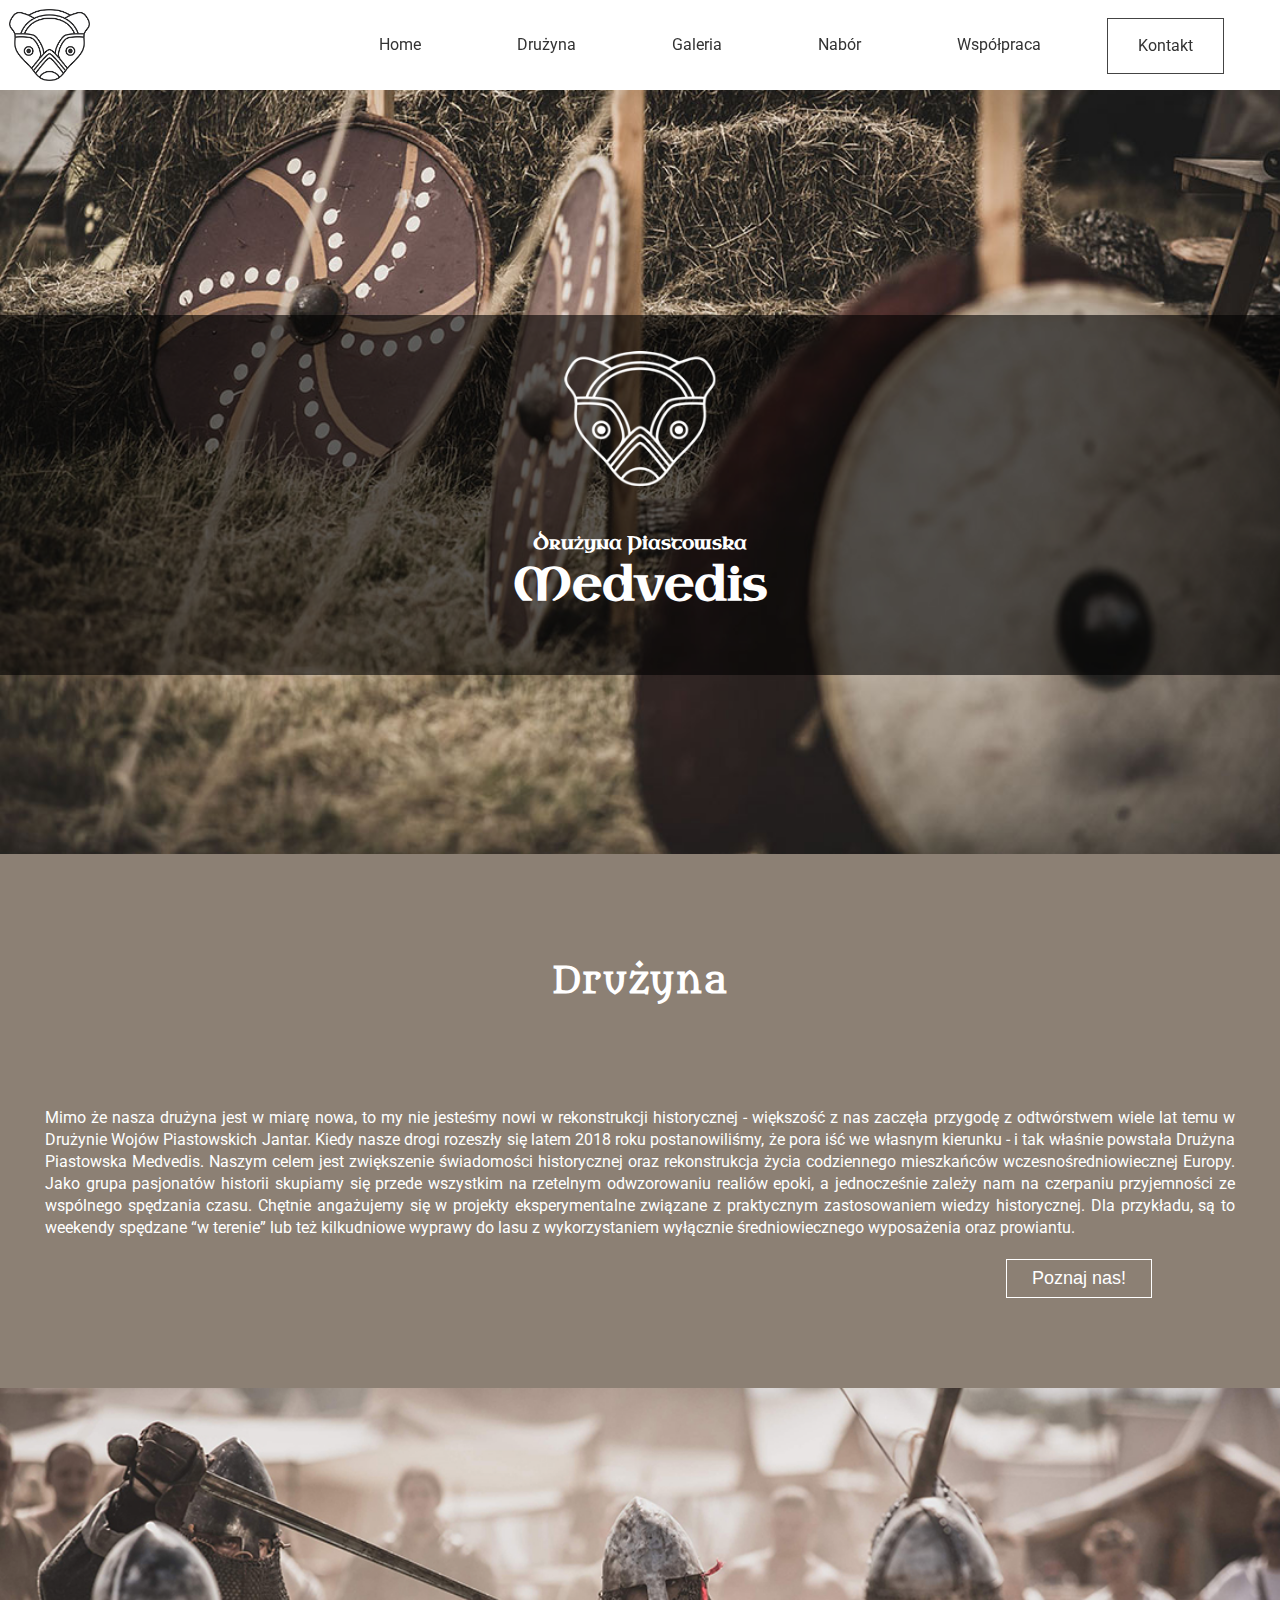
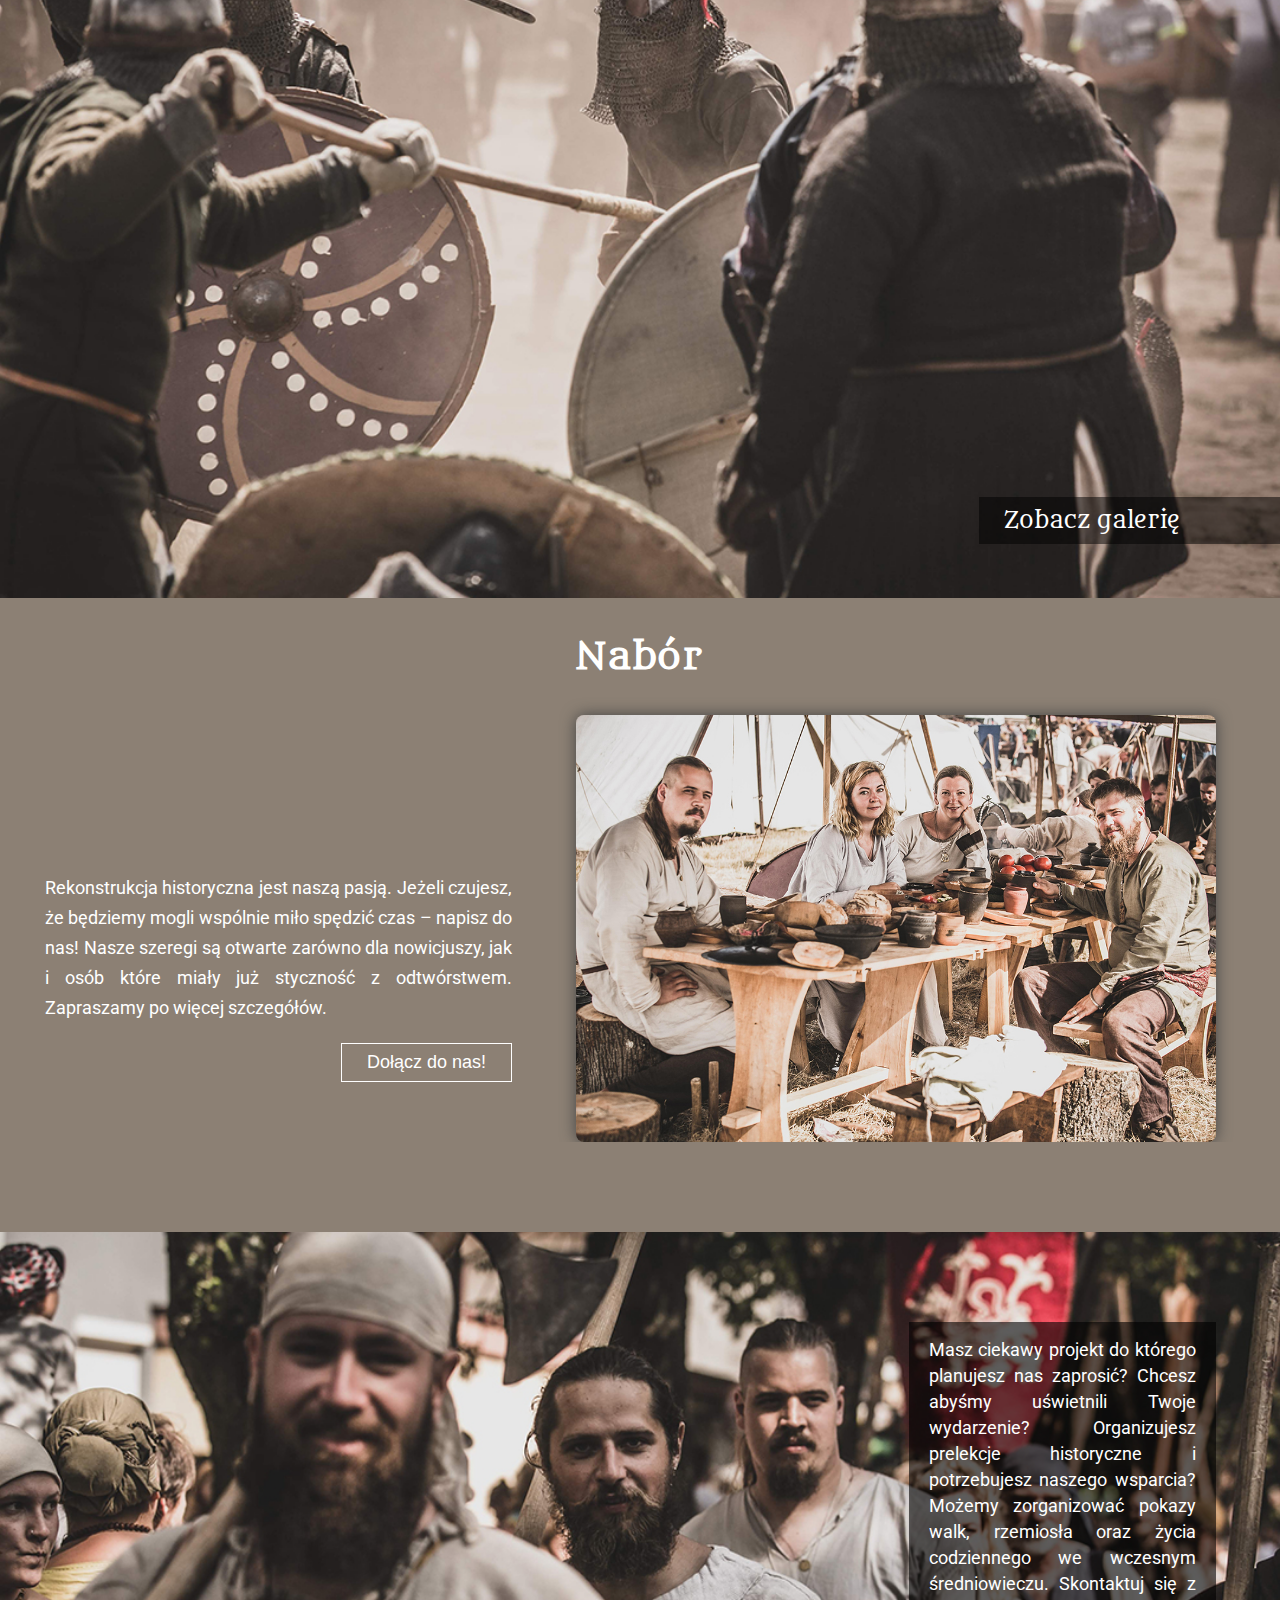
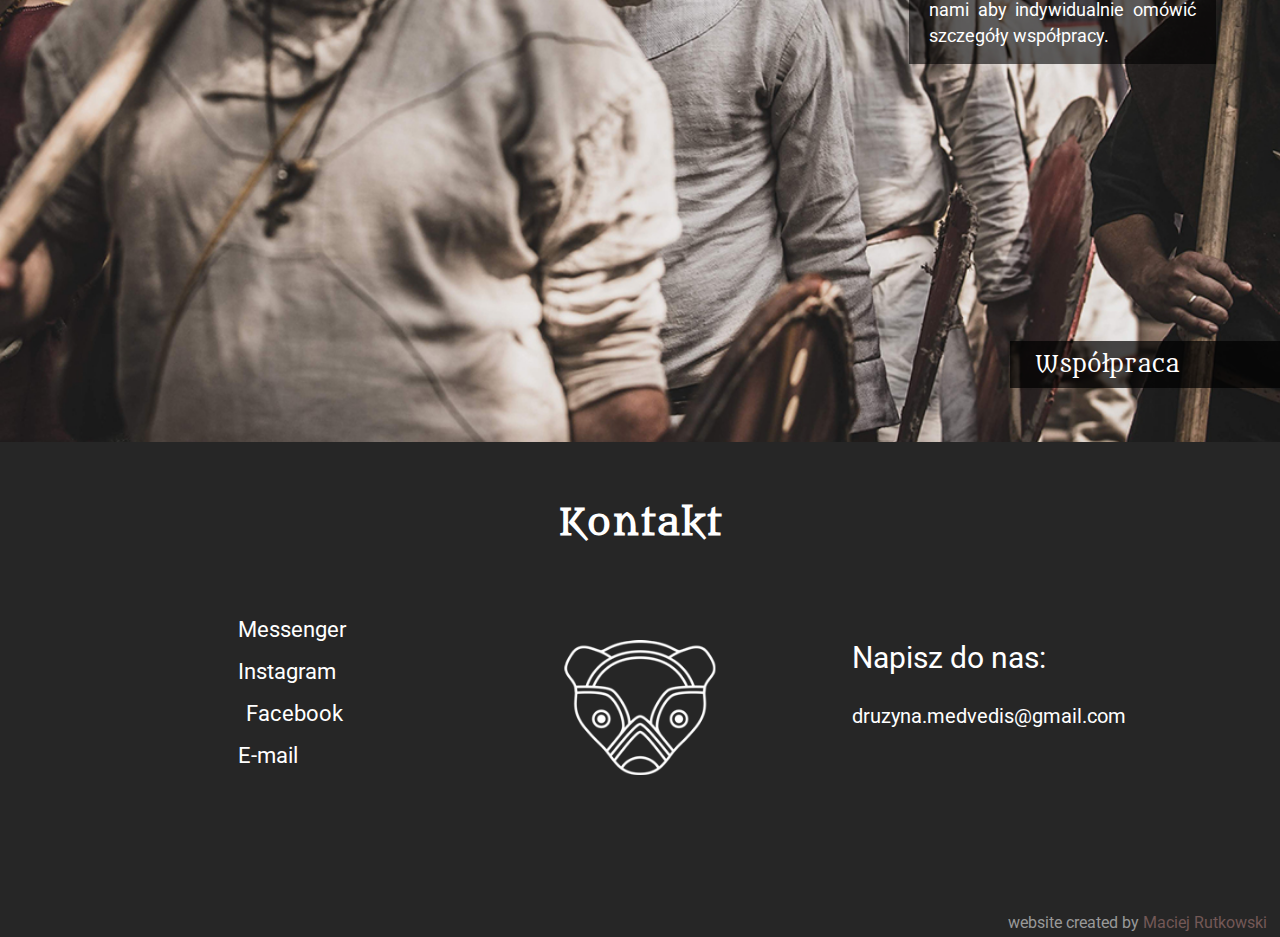
==== index.html @ 255e556f "Texts changing" ====
<!DOCTYPE html>
<html lang="pl">

<head>
    <meta charset="UTF-8">
    <meta name="viewport" content="width=device-width, initial-scale=1.0">
    <meta http-equiv="X-UA-Compatible" content="ie=edge">
    <title>Drużyna Piastowska Medvedis</title>
    <meta name="description"
        content="Witamy na stronie Drużyny Piastowskiej Medvedis! Jesteśmy pasjonatami archeologii eksperymentalnej, zajmujemy się Europą Środkową w okresie IX-XI wieku. ">
    <meta name='robots' content='index,follow'>
    <link rel="icon" href="Images/favicon.png">

    <!-- Miejsce na tagi fb -->
    <link href="https://fonts.googleapis.com/css?family=Metamorphous&display=swap&subset=latin-ext" rel="stylesheet">
    <link href="https://fonts.googleapis.com/css?family=Uncial+Antiqua&display=swap" rel="stylesheet">
    <link href="https://fonts.googleapis.com/css?family=Roboto:300,400&display=swap&subset=latin-ext" rel="stylesheet">


    <link rel="stylesheet" href="https://use.fontawesome.com/releases/v5.2.0/css/all.css"
        integrity="sha384-hWVjflwFxL6sNzntih27bfxkr27PmbbK/iSvJ+a4+0owXq79v+lsFkW54bOGbiDQ" crossorigin="anonymous">

    <link rel="stylesheet" href="css/style.css">

</head>

<body>
    <div class="menu">
        <img id="home" src="Images/logo.png" alt="">
        <nav>
            <ul>
                <li><a id="home" href="#">Home</a></li>
                <li><a id="about" href="#">Drużyna</a></li>
                <li><a id="gallery" href="gallery.html">Galeria</a></li>
                <li><a id="recruitment" href="#">Nabór</a></li>
                <li><a id="collaboration" href="#">Współpraca</a></li>
                <li><a id="contact" href="#">Kontakt</a></li>
            </ul>
        </nav>
    </div>
    <div class="burger">
        <div></div>
        <div></div>
        <div></div>
    </div>
    <div class="mobile">
        <nav>
            <ul>
                <li><a id="home" href="#">Home</a></li>
                <li><a id="about" href="#">Drużyna</a></li>
                <li><a id="gallery" href="gallery.html">Galeria</a></li>
                <li><a id="recruitment" href="#">Nabór</a></li>
                <li><a id="collaboration" href="#">Współpraca</a></li>
                <li><a id="contact" href="#">Kontakt</a></li>
            </ul>
        </nav>
    </div>
    <header data-section="home" class="home">
        <div><img class="whitebear" src="Images/logo_white.png" alt="">
            <h1>Drużyna Piastowska <br><span>Medvedis</span></h1>
        </div>
    </header>
    <section data-section="about" class="about">
        <h1>Drużyna</h1>
        <div class="clearfix"><img src="Images/Team.jpg" alt="">
            <div>
                <p>Mimo że nasza drużyna jest w miarę nowa, to my nie jesteśmy nowi w rekonstrukcji historycznej
                    -
                    większość z nas
                    zaczęła przygodę z odtwórstwem wiele lat temu w Drużynie Wojów Piastowskich Jantar. Kiedy nasze
                    drogi
                    rozeszły
                    się
                    latem 2018 roku postanowiliśmy, że pora iść we własnym kierunku - i tak właśnie powstała Drużyna
                    Piastowska
                    Medvedis. Naszym celem jest zwiększenie świadomości historycznej oraz rekonstrukcja życia
                    codziennego
                    mieszkańców
                    wczesnośredniowiecznej Europy. Jako grupa pasjonatów historii skupiamy się przede wszystkim na
                    rzetelnym
                    odwzorowaniu realiów epoki, a jednocześnie zależy nam na czerpaniu przyjemności ze wspólnego
                    spędzania
                    czasu.
                    Chętnie angażujemy się w projekty eksperymentalne związane z praktycznym zastosowaniem wiedzy
                    historycznej. Dla
                    przykładu, są to weekendy spędzane “w terenie” lub też kilkudniowe wyprawy do lasu z wykorzystaniem
                    wyłącznie
                    średniowiecznego wyposażenia oraz prowiantu. </p>

                <button><a href="members.html">Poznaj nas!</a></button>
            </div>
        </div>
    </section>
    <section data-section='gallery' class="gallery">
        <button><a href="gallery.html">Zobacz galerię</a></button>
    </section>
    <section data-section="recruitment" class="recruitment">
        <h1>Nabór</h1>
        <img src="Images/JoinUs.jpg" alt="">
        <div>
            <p>Rekonstrukcja historyczna jest naszą pasją. Jeżeli czujesz, że będziemy mogli wspólnie miło spędzić
                czas
                – napisz do nas! Nasze szeregi są otwarte zarówno dla nowicjuszy, jak i osób które miały już
                styczność z odtwórstwem. Zapraszamy po więcej szczegółów.</p>
            <button><a href="recruitment.html">Dołącz do nas!</a></button>
        </div>
    </section>
    <section data-section='collaboration' class="collaboration">
        <p>Masz ciekawy projekt do którego planujesz nas zaprosić? Chcesz abyśmy uświetnili Twoje wydarzenie?
            Organizujesz
            prelekcje historyczne i potrzebujesz naszego wsparcia? Możemy zorganizować pokazy walk,
            rzemiosła oraz
            życia codziennego we wczesnym średniowieczu. Skontaktuj się z nami aby indywidualnie omówić szczegóły
            współpracy.
        </p>
        <button id='contact'><a href="#">Współpraca</a></button>
    </section>
    <section data-section="contact" class="contact">
        <h1>Kontakt</h1>
        <div class="media clearfix" target="_blank"><a href="https://m.me/druzyna.medvedis" target="_blank"><i
                    class="fab fa-facebook-messenger"></i>
                Messenger</a>
            <a href="https://www.instagram.com/druzyna.medvedis/" target="_blank"><i class="fab fa-instagram"></i>
                Instagram</a>
            <a href="https://www.facebook.com/druzyna.medvedis/" target="_blank"><i class="fab fa-facebook-f"></i>
                Facebook</a>
            <a href="mailto:druzyna.medvedis@gmail.com"><i class="far fa-envelope"></i> E-mail</a></div>
        <div class="bear clearfix">
            <img src="Images/logo_white.png" alt=""></div>
        <div class="e-mail clearfix">
            <p>Napisz do nas:<br><span>druzyna.medvedis@gmail.com</span></p>
        </div>
        <p class="author">website created by <a href="https://www.linkedin.com/in/maciej-rutkowski-135186198/"
                target="_blank">Maciej
                Rutkowski</a></p>
    </section>
    <script src="jquery-3.4.1.min.js"></script>
    <script src="burger.js"></script>
    <script src="main.js"></script>
</body>

</html>
---- css/style.css ----
* {
    margin: 0;
    padding: 0;
    box-sizing: border-box
}

.clearfix::after {
    content: "";
    clear: both;
    display: table;
}

html {
    font-family: roboto, sans-serif;
}

@font-face {
    font-family: 'uncialAntiqua';
    src: url('UncialAntiqua-Regular.ttf');
}

/* Nawigacja */

div.menu {
    background-color: #fff;
    height: 10vh;
    position: fixed;
    width: 100%;
    z-index: 1;
}

.menu .logo {
    height: 12vh;
    padding: 0;
    cursor: pointer;
}

.menu img {
    height: 10vh;
    padding: 1vh;
    cursor: pointer;
}

.menu nav {
    position: fixed;
    top: 0;
    right: 3vw;
}

.menu ul {
    display: flex;
}

.menu li {
    list-style: none;
    margin: 2vh;
}

.menu nav a {
    padding: 0 30px;
    color: #333;
    text-decoration: none;
    font-size: 16px;
    line-height: 6vh;
    text-align: center;
    /* text-transform: uppercase; */
    display: inline-block;
    border-bottom: 1px solid transparent;
    transition: .4s;
}

.menu nav a:hover {
    border-bottom: 1px solid #333;
}

.menu nav li:nth-last-child(1) a {
    border: 1px solid #444;
    transition: .4s;
}

.menu li:nth-last-child(1) a:hover {
    background-color: #444;
    border: 1px solid #444;
    color: white
}

@media(max-width: 1100px) {
    div.menu {
        display: none;
        height: 0;
    }
}

/* Mobile */
.burger {
    position: fixed;
    width: 35px;
    height: 27px;
    top: 20px;
    right: 20px;
    cursor: pointer;
    z-index: 2;
}

.burger div {
    position: absolute;
    width: 100%;
    height: 5px;
    background-color: #fff;
    transition: margin-left .2s, width .2s, top .2s, bottom, opacity .2s .2s, transform .2s .2s;
}

.burger.active div {
    background-color: #262626;
}

.burger:hover div:nth-child(1) {
    top: 0;
}

.burger.active div:nth-child(1) {
    top: calc(50% - 2.5px);
    transform: rotate(-45deg);
}

.burger div:nth-child(2) {
    top: calc(50% - 2.5px);
}

.burger:hover div:nth-child(2) {
    opacity: 1;
    top: calc(50% - 2.5px);
    margin-left: 25%;
    width: 75%;
}

.burger.active div:nth-child(2) {
    opacity: 0;
    margin-left: 0;
    width: 100%;
}

.burger div:nth-child(3) {
    bottom: 0;
}

.burger:hover div:nth-child(3) {
    margin-left: 50%;
    width: 50%;
}

.burger.active div:nth-child(3) {
    bottom: calc(50% - 2.5px);
    transform: rotate(45deg);
    margin-left: 0;
    width: 100%;
}

@media(min-width:1101px) {
    .burger {
        display: none;
    }
}

/* Mobile Nawigacja */

.mobile {
    display: block;
    background-color: whitesmoke;
    position: fixed;
    width: 100%;
    top: -100%;
    z-index: 1;
    transition: .3s;
}

.mobile.active {
    top: 0;
}

.mobile nav ul {
    margin: 15px 0;
    display: flex;
    flex-direction: column;
    align-items: center;
}

.mobile nav ul li {
    list-style: none;
    margin: 10px
}

.mobile nav ul li a {
    display: block;
    text-decoration: none;
    color: #262626;
    padding: 5px 0;
    text-align: center;
    font-size: 22px;
    width: 200px;
    border-bottom: 1.5px solid transparent;
    transition: .3s
}

.mobile nav ul li a:hover {
    border-bottom: 1.5px solid #262626;
}

.mobile nav ul li:nth-last-child(1) a {
    border-bottom: 1.5px #262626 solid;
}

@media(min-width: 1101px) {
    .mobile {
        display: none;
    }
}

@media(orientation:portrait) and (min-height:700px) {
    .mobile nav ul li {
        margin: 15px 0;
    }

    .mobile nav ul li a {
        padding: 10px 0;
    }
}

@media(orientation:portrait) and (min-width:700px) {
    .mobile nav ul li a {
        font-size: 28px;
    }
}

@media(max-height: 400px) {
    .mobile {
        top: -150%;
    }

    .mobile nav ul li {
        margin: 5px;
    }

}


/* Home */
header {
    position: relative;
    background-image: url("../Images/main.jpg");
    background-position: 0 -10vh;
    background-repeat: no-repeat;
    background-size: cover;
    top: 10vh;
    height: 90vh;
    min-height: 90vh;
    width: 100%;
    overflow: hidden;
}

header div {
    position: relative;
    background-color: rgba(0, 0, 0, .6);
    width: 100%;
    height: 40vh;
    top: 50%;
    transform: translateY(-50%);
}

header div img.whitebear {
    position: absolute;
    height: 15vh;
    top: 10%;
    left: 50%;
    transform: translateX(-50%);
}

header div h1 {
    position: relative;
    color: white;
    text-align: center;
    display: block;
    top: 60%;
    font-size: 18px;
    font-family: uncialAntiqua;

}

header div h1 span {
    font-size: 46px;
}

@media(max-width: 1100px) {
    header {
        background-position: 0 0;
        top: 0;
        height: 100vh;
    }

    header div h1 {
        font-size: 14px;
    }

    header div h1 span {
        font-size: 36px;
    }
}


@media(orientation:portrait) and (min-width:700px) {
    header div h1 {
        font-size: 22px;
    }

    header div h1 span {
        font-size: 66px;
    }
}

@media(max-height:400px) {
    header div h1 {
        font-size: 12px;
    }

    header div h1 span {
        font-size: 26px;
    }
}

/* About */

.about {
    position: relative;
    /* top: 100vh; */
    width: 100%;
    /* height: 90vh; */
    overflow: hidden;
    margin: 10vh 0 0;
    padding-bottom: 10vh;
}

.about h1 {
    display: block;
    width: 100%;
    margin: 2.5vh 0;
    text-align: center;
    line-height: 8vh;
    font-size: 36px;
    color: white;
    letter-spacing: 1px;
    font-family: 'Metamorphous', cursive;
}

.about div img {
    display: block;
    max-height: 70vh;
    margin: 0 5% 5%;
    box-shadow: 0 0 15px black;
    float: left;
    border-radius: 8px;
}
.about div p {
    display: block;
    margin: 0 5%;
    text-align: justify;
    hyphens: auto;
    color: #fff;
    font-size: 22px;
    line-height: 32px;
}

.about button {
    display: block;
    margin: 20px 10% auto auto;
    border: none;
}

.about button a {
    display: block;
    text-decoration: none;
    font-size: 18px;
    padding: 8px 25px;
    color: #fff;
    border: 1px solid white;
    background-color: #8C8074;
    transition: .3s
}

.about button a:hover {
    background-color: #fff;
    color: #8C8074
}
@media(max-width: 1800px){
    .about div p{
        font-size: 18px;
        line-height: 30px;
    }
}
@media(max-width: 1530px) and (orientation:landscape) {
    .about div p {
        font-size: 18px;
        line-height: 26px;
    }
}

@media(max-width: 1450px) and (orientation:landscape) {
    .about div p {
        font-size: 17px;
        line-height: 22px;
    }
}


@media(max-width:1400px) and (orientation:landscape) {
    .about div img {
        max-width: 50%;
    }
}

@media(max-width: 1350px) {
    .about {
        padding-top: 10vh;
        margin: 0;
    }

    .about h1 {
        margin: 5vh 0;
    }

    .about div img {
        max-height: 100vh;
        max-width: 80%;
        margin: 0 auto 5vh;
        float: none;
    }

    .about div p {
        font-size: 16px;
        line-height: 22px;
        margin: 5vh 5vh 0;
    }
/* 
    .about button {
        bottom: 0;
        margin-top: 10vh;
    } */

    .about button a {
        font-size: 18px;
    }
}

@media(max-width: 1100px) {
    .about {
        padding-top: 0;
        ;
    }
}

@media(max-width: 700px) {
    .about div p {
        font-size: 16px;
        line-height: 20px;
    }
}

@media(orientation: portrait) and (min-height:1000px) {
    .about div p {
        line-height: 26px;
        font-size: 18px;
    }
}

@media(orientation: portrait) and (min-height:1300px) {
    .about div p {
        font-size: 26px;
        line-height: 36px;
    }
}

@media(orientation: portrait) and (max-width:370px) {
    .about div p {
        font-size: 14px;
    }
}

/* Galeria */
.gallery {
    background-image: url("../Images/Battle.jpg");
    background-size: cover;
    background-position: 0 0;
    background-repeat: no-repeat;
    overflow: hidden;
    height: 90vh;
    width: 100%;
    position: relative;
}

.gallery button {
    position: absolute;
    bottom: 6vh;
    right: 0;
    border: none;
    background-color: rgba(0, 0, 0, 0.5);
}

.gallery button a {
    display: block;
    text-decoration: none;
    font-size: 28px;
    padding: 10px 100px 10px 25px;
    color: #fff;
    transition: .3s;
    font-family: 'Metamorphous', cursive;

}

.gallery button a:hover {
    padding: 10px 175px 10px 50px;
}

@media(max-width: 1400px) {
    .gallery button a {
        font-size: 22px;
    }
}

@media(max-width: 1100px) {
    .gallery {
        height: 100vh;
    }

    .gallery button {
        bottom: 15vh;
    }

    .gallery button a {
        font-size: 22px;
    }

    .gallery button a:hover {
        padding: 10px 115px 10px 30px;
    }
}

@media(max-width:900px) {
    .gallery button a {
        font-size: 16px;
    }
}

@media(orientation:portrait) and (min-width:700px) {
    .gallery button a {
        font-size: 22px;
    }
}

@media(orientation:portrait) and (min-width:1000px) {
    .gallery button a {
        font-size: 30px;
    }
}

/* Rekrutacja */
.recruitment {
    position: relative;
    width: 100%;
    overflow: hidden;
    /* margin: 10vh 0; */
    margin-bottom: 10vh;
}

.recruitment h1 {
    display: block;
    width: 100%;
    margin: 2.5vh 0;
    text-align: center;
    line-height: 8vh;
    font-size: 36px;
    color: white;
    letter-spacing: 1px;
    font-family: 'Metamorphous', cursive;
}

.recruitment img {
    display: block;
    max-height: 70vh;
    margin: 0 5%;
    box-shadow: 0 0 15px #444;
    float: right;
    border-radius: 8px;
}
.recruitment div{
    position: relative;
}
.recruitment div p {
    display: block;
    margin: 0 0 0 5%;
    padding: 15vh 0 0 0;
    text-align: justify;
    color: #fff;
    font-size: 22px;
    line-height: 36px;
}

.recruitment div button {
    /* position: absolute; */
    display: block;
    margin: 20px 10% auto auto;
    /* bottom: 25vh; */
    right: 26%;
    border: none;
}

.recruitment button a {
    display: block;
    text-decoration: none;
    font-size: 18px;
    padding: 8px 25px;
    color: #fff;
    border: 1px solid white;
    background-color: #8C8074;
    transition: .3s
}

.recruitment button a:hover {
    background-color: #fff;
    color: #8C8074
}

/* @media(max-width: 1450px) and (orientation:landscape) {
    .recruitment div p {
        font-size: 17px;
        line-height: 22px;
    }
} */
@media(max-width: 1700px){
    .recruitment div p{
        font-size: 18px;
        line-height: 30px;
    }
}
@media(max-width: 1400px) {

    .recruitment img {
        max-height: 100vh;
        max-width: 50%;
        /* margin: 0 auto 5vh; */
        /* float: none; */
    }

    .recruitment div p {
        /* font-size: 16px; */
        /* line-height: 22px; */
        margin: 5vh 5vh 0;
    }

    /* .recruitment button {
        left: 20%;
        bottom: 5vw;
    } */

    .recruitment button a {
        font-size: 18px;
    }
}

@media(max-width: 1100px) {
    .recruitment {
        padding-top: 0;
        margin: 0 0 10vh;
    }

    .recruitment h1 {
        margin: 5vh 0;
    }

    .recruitment img {
        max-height: 100vh;
        max-width: 80%;
        margin: 0 auto 5vh;
        float: none;
    }

    .recruitment div p {
        padding: 0;
        font-size: 20px;
        line-height: 28px;
        margin: 5vh 5vh 0;
    }

    /* .recruitment button {
        left: 65%;
        bottom: 0;
        margin-top: 10vh;
    } */

    .recruitment button a {
        font-size: 18px;
    }
}

@media(max-width:900px) {
    .recruitment div p {
        font-size: 14px;
    }

    .recruitment button a {
        font-size: 14px;
    }
}

@media(max-width: 450px) {
    /* .recruitment button {
        left: 46%;
    } */
}

@media(orientation: portrait) and (max-width:500px) {
    .recruitment div p {
        font-size: 16px;
    }
}

@media(orientation: portrait) and (max-width:370px) {
    .recruitment div p {
        font-size: 14px;
        line-height: 20px;
    }
}

@media(orientation: portrait) and (max-width:350px) {
    .recruitment div p {
        font-size: 14px;
    }

    .recruitment button a {
        font-size: 12px;
    }
}

@media(orientation: portrait) and (min-height:900px) {
    .recruitment div p {
        font-size: 22px;
    }

    .recruitment button a {
        font-size: 20px;
    }
}

@media(orientation: portrait) and (min-height:1300px) {
    .recruitment div p {
        font-size: 30px;
        line-height: 38px;
    }

    .recruitment button a {
        font-size: 26px;
    }
}

/* Współpraca */

.collaboration {
    background-image: url("../Images/collaboration.jpg");
    background-size: cover;
    background-position: 0 0;
    background-repeat: no-repeat;
    overflow: hidden;
    height: 90vh;
    width: 100%;
    position: relative;
}


.collaboration p {
    display: block;
    position: absolute;
    color: white;
    top: 10vh;
    right: 5%;
    max-width: 27%;
    /* height: 80%; */
    font-size: 22px;
    line-height: 32px;
    text-align: justify;
    background-color: rgba(0, 0, 0, 0.6);
    padding: 15px 20px;
}


.collaboration button {
    position: absolute;
    bottom: 6vh;
    right: 0;
    border: none;
    background-color: rgba(0, 0, 0, 0.7);
}

.collaboration button a {
    display: block;
    text-decoration: none;
    font-size: 28px;
    padding: 10px 100px 10px 25px;
    color: #fff;
    transition: .3s;
    font-family: 'Metamorphous', cursive;

}

.collaboration button a:hover {
    padding: 10px 175px 10px 50px;
}

@media(max-width: 1400px) {
    .collaboration button a {
        font-size: 22px;
    }

    .collaboration p {
        font-size: 18px;
        line-height: 26px;
        max-width: 24%;
    }
}

@media(max-width: 1100px) {
    .collaboration {
        height: 100vh;
    }

    .collaboration p {
        font-size: 20px;
        line-height: 24px;
    }

    .collaboration button {
        bottom: 15vh;
    }

    .collaboration button a {
        font-size: 22px;
    }

    .collaboration button a:hover {
        padding: 10px 115px 10px 30px;
    }
}

@media(max-width:1050px) {
    .collaboration p {
        max-width: 60%;
    }
}

@media(max-width:1050px) and (orientation:portrait) {
    .collaboration p {
        font-size: 30px;
        line-height: 40px;
        max-width: 60%;
        top: 30vh;
    }
}

@media(max-width: 1000px) {
    .collaboration p {
        font-size: 16px;
        line-height: 24px;
    }
}

@media(max-width:900px) {
    .collaboration p {
        max-width: 80%;
    }

    .collaboration button a {
        font-size: 16px;
    }
}

@media(max-width: 600px) {
    .collaboration p {
        font-size: 14px;
        line-height: 20px;
    }
}

@media(orientation:portrait) and (min-width:700px) {
    .collaboration button a {
        font-size: 22px;
    }
}

@media(orientation:portrait) and (min-width:1000px) {
    .collaboration button a {
        font-size: 30px;
    }
}

@media(orientation: portrait) and (max-width:800px) {
    .collaboration p {
        font-size: 22px;
        line-height: 32px;
    }
}

@media(orientation: portrait) and (max-width:500px) {
    .collaboration p {
        font-size: 20px;
        line-height: 28px;
    }
}

@media(orientation: portrait) and (max-width:450px) {
    .collaboration p {
        font-size: 18px;
        top: 20vh;
    }
}

@media(orientation: portrait) and (max-width:370px) {
    .collaboration p {
        font-size: 17px;
        line-height: 22px;
    }
}

@media(orientation:portrait) and (max-width:350px) {
    .collaboration p {
        font-size: 16px;
        line-height: 22px;
    }

    .collaboration button a {
        font-size: 18px;
    }
}

@media(orientation:portrait) and (max-width:330px) {
    .collaboration p {
        top: 10vh;
        /* text-align: left; */
        font-size: 14px;
        line-height: 20px;
    }

}

@media(orientation:portrait) and (max-width:280px) {
    .collaboration p {
        top: 5vh;
        max-width: 90%;
        font-size: 12px;
        line-height: 16px;
    }

    .collaboration button a {
        font-size: 14px;
    }
}

@media(orientation:portrait) and (max-height:500px) {
    .collaboration p {
        top: 5vh;
        max-width: 90%;
        font-size: 12px;
        line-height: 16px;
    }

    .collaboration button a {
        font-size: 14px;
    }
}

/* Kontakt */
.contact {
    display: block;
    position: relative;
    overflow: hidden;
    background-color: #262626;
    width: 100%;
    height: 55vh;
}

.contact h1 {
    display: block;
    width: 100%;
    margin: 5vh 0;
    text-align: center;
    line-height: 8vh;
    font-size: 36px;
    color: white;
    letter-spacing: 1px;
    font-family: 'Metamorphous', cursive;
}

.contact .media {
    width: 40%;
    height: 42vh;
    float: left;
    padding: 0 10%;
}

.contact .media a {
    display: block;
    width: 85%;
    color: #fff;
    text-decoration: none;
    font-size: 22px;
    line-height: 40px;
    /* padding: 0 25px; */
    margin: 10px;
    margin-left: 40%;
}

.contact .media a i {
    padding-right: 8px;
    /* width: 25px; */
}

.contact .media a:nth-child(3) i {
    padding-right: 16px;
    /* width: 25px; */
}

.contact .bear {
    width: 28%;
    float: left;
}

.contact .bear img {
    display: block;
    position: absolute;
    /* margin: 5vh auto; */
    height: 15vh;
    top: 40%;
    left: 50%;
    transform: translateX(-50%);
}

.contact .e-mail {
    display: block;
    float: right;
    margin: 2% 12%;
}

.contact .e-mail p {
    color: #fff;
    /* font-family: 'Metamorphous', cursive; */
    /* font-family: roboto; */
    font-size: 36px;
    line-height: 55px;
}

.contact .e-mail p span {
    font-size: 22px;
    font-family: roboto;
}

.contact .author {
    color: #999;
    position: absolute;
    bottom: 1%;
    right: 1%;
}

.contact .author a {
    color: #735856;
    text-decoration: none;
}

@media(max-width: 1400px) {
    .contact .media a {
        font-size: 18px;
        line-height: 34px;
    }

    .contact .e-mail p {
        font-size: 30px;
    }

    .contact .e-mail p span {
        font-size: 20px;
    }
}

@media(orientation:landscape) and (max-width:1400px) {
    .contact .media a {
        font-size: 22px;
        line-height: 32px;
    }
}

@media(max-width: 1000px) {
    .contact .media a {
        font-size: 14px;
        line-height: 22px;
    }

    .contact .e-mail p {
        font-size: 18px;
        line-height: 35px;
    }

    .contact .e-mail p span {
        font-size: 12px;
    }
}

@media(max-width:900px) and (orientation:landscape) {

    .contact .e-mail p {
        font-size: 22px;
    }

    .contact .e-mail p span {
        font-size: 14px;
    }
}

@media(orientation:landscape) and (max-width:700px) {
    .contact .media a {
        font-size: 14px;
        line-height: 20px;
    }

    .contact .e-mail {
        margin-right: 7%;
    }
}

@media(max-width:500px) and (orientation:landscape) {
    .contact {
        height: 70vh;
    }

    .contact h1 {
        font-size: 32px;
    }

    .contact .media a {
        font-size: 14px;
        line-height: 20px;
        width: 100%;
    }

    .contact .e-mail {
        margin-right: 7%;
    }

    .contact .e-mail p {
        font-size: 18px;
    }

    .contact .e-mail p span {
        font-size: 13px;
    }
}

@media(max-width:600px) and (orientation:landscape) {
    .contact {
        height: 70vh;
    }

    .contact h1 {
        font-size: 32px;
    }

    .contact .e-mail {
        margin-right: 5%;
    }

    .contact .e-mail p {
        font-size: 18px;
    }

    .contact .e-mail p span {
        font-size: 13px;
    }
}


@media(orientation:portrait) {
    .contact {
        height: auto
    }

    .contact .media {
        float: none;
        width: 100%;
        text-align: center;
        padding-right: 0;
        padding-bottom: 5vh;
        height: auto;
    }

    .contact .media a {
        font-size: 20px;
        margin-left: 10px;
    }
    .contact .bear{
        float: none;
        height: auto;
        width: 100%;
    }
    .contact .bear img {
        position: static;
        transform: translate(0);
        margin: 0 auto;
    }

    .contact .e-mail {
        padding-top: 5vh;
        padding-bottom: 7.5vh;
        width: 100%;
        margin: 0;
        text-align: center;
        float: none;
    }

    .contact .e-mail p {
        font-size: 24px;
    }

    .contact .e-mail p span {
        font-size: 18px;
    }
}

@media(orientation:portrait) and (min-width:700px) {

    .contact h1 {
        font-size: 46px;
    }

    .contact .media {
        padding-right: 0;
    }

    .contact .media a {
        font-size: 32px;
        line-height: 46px;
        /* margin: 20px; */
    }

    .contact .e-mail p {
        font-size: 36px;
        line-height: 42px;
    }

    .contact .e-mail p span {
        font-size: 28px;
    }
}

@media(orientation:portrait) and (max-width:600px) {

    .contact .media {
        padding-right: 0;
    }

    .contact .media a {
        font-size: 24px;
        line-height: 30px;
    }

    .contact .e-mail p {
        font-size: 32px;
        line-height: 38px;
    }

    .contact .e-mail p span {
        font-size: 24px;
    }
}

@media(orientation:portrait) and (max-width:500px) {

    .contact .media a {
        line-height: 28px;
    }
}

@media(orientation: portrait) and (max-width:420px) {
    .contact .media a {
        font-size: 22px;
        line-height: 26px;
    }
}

@media(orientation:portrait) and (max-width:385px) {
    .contact h1 {
        font-size: 30px;
    }

    .contact .media a {
        font-size: 16px;
        line-height: 22px;
    }

    .contact .e-mail p {
        font-size: 28px;
        line-height: 34px;
    }

    .contact .e-mail p span {
        font-size: 20px;
    }
}

@media(orientation:portrait) and (max-width:350px) {
    .contact {
        height: 90vh
    }

    .contact h1 {
        font-size: 32px;
    }

    .contact .media a {
        font-size: 16px;
    }

    .contact .e-mail {
        margin-top: 0;
    }

    .contact .e-mail p {
        font-size: 22px;
    }

    .contact .e-mail p span {
        font-size: 16px;
    }
}

@media(orientation:portrait) and (max-width:350px) {

    .contact p {
        font-size: 16px;
        line-height: 22px;
    }

    .contact button a {
        font-size: 18px;
    }
}

@media(orientation:landscape) and (max-width:540px) {
    .contact .media a {
        margin-left: 10%;
        width: 100%;
    }
}

body {
    background-color: #8C8074;
}

.fade {
    animation: fade 1.5s;
}

@keyframes fade {
    from {
        opacity: .4
    }

    to {
        opacity: 1
    }
}

.joinUs {
    position: relative;
    top: 10vh;
    width: 100%;
    overflow: hidden;
    margin: 0 0 10vh;

}

.joinUs h1 {
    display: block;
    width: 100%;
    margin: 2.5vh 0;
    text-align: center;
    line-height: 8vh;
    font-size: 36px;
    color: white;
    letter-spacing: 1px;
    font-family: 'Metamorphous', cursive;
}

/* .joinUs img, */
.joinUs .pointer {
    position: relative;
    display: block;
    max-height: 70vh;
    max-width: 50%;
    margin: 0 5% 5%;
    box-shadow: 0 0 15px black;
    float: left;
    border-radius: 8px;
}

.joinUs img {
    display: none;
    width: 100%;
    border-radius: 8px;
}

.joinUs img.active {
    display: block;
}

.prev,
.next {
    cursor: pointer;
    position: absolute;
    top: 50%;
    width: auto;
    margin-top: -15px;
    padding: 10px;
    color: white;
    font-weight: bold;
    font-size: 22px;
    transition: 0.6s;
    border-radius: 0 3px 3px 0;
    background-color: rgba(0, 0, 0, 0.4);
}

.next {
    right: 0;
    border-radius: 3px 0 0 3px;
}

.prev:hover,
.next:hover {
    background-color: rgba(0, 0, 0, 0.7);
}

.dotsContainer {
    position: relative;
    text-align: center;
    top: -15px;
}

.dot {
    position: absolute;
    cursor: pointer;
    height: 12px;
    width: 12px;
    margin: 0 2px;
    background-color: #bbb;
    border-radius: 50%;
    display: inline-block;
    transition: background-color 0.6s;
}

.dot:nth-child(1) {
    transform: translatex(-36px);
}

.dot:nth-child(2) {
    transform: translatex(-18px);
}

.dot:nth-child(4) {
    transform: translatex(18px);
}

.dot:nth-child(5) {
    transform: translatex(36px);
}

.dot.active,
.dot:hover {
    background-color: #717171;
}

.joinUs p {
    display: block;
    margin: 0 5%;
    text-align: justify;
    hyphens: auto;
    color: #fff;
    font-size: 18px;
    line-height: 30px;
}

.joinUs button {
    position: absolute;
    /* bottom: 8vh; */
    right: 6%;
    border: none;
}

.joinUs button a {
    display: block;
    text-decoration: none;
    font-size: 18px;
    padding: 8px 25px;
    color: #fff;
    border: 1px solid white;
    background-color: #8C8074;
    transition: .3s
}

.joinUs button a:hover {
    background-color: #fff;
    color: #8C8074
}

@media(max-width: 1530px) and (orientation:landscape) {
    .joinUs div p {
        font-size: 18px;
        line-height: 26px;
    }
}

@media(max-width: 1450px) and (orientation:landscape) {
    .joinUs div p {
        font-size: 17px;
        line-height: 22px;
    }
}


@media(max-width:1400px) and (orientation:landscape) {
    .joinUs .pointer {
        max-width: 50%;
    }
}

@media(max-width: 1350px) {
    .joinUs {
        margin: 0 0 10vh;
    }

    .joinUs h1 {
        margin: 5vh 0;
    }

    .joinUs .pointer {
        max-height: 100vh;
        max-width: 80%;
        margin: 0 auto 5vh;
        float: none;
    }

    .joinUs div p {
        font-size: 16px;
        line-height: 22px;
        margin: 5vh 5vh 15vh;
    }

    .joinUs button {
        bottom: 0;
        margin-top: 10vh;
    }

    .joinUs button a {
        font-size: 18px;
    }
}

@media(max-width: 1100px) {
    .joinUs {
        top: 0;
        padding-top: 0;
        ;
    }
}

@media(max-width: 700px) {
    .joinUs div p {
        font-size: 16px;
        line-height: 20px;
    }
}

@media(orientation: portrait) and (min-height:1000px) {
    .joinUs div p {
        line-height: 26px;
        font-size: 18px;
    }
}

@media(orientation: portrait) and (min-height:1300px) {
    .joinUs div p {
        font-size: 26px;
        line-height: 36px;
    }
}

@media(orientation: portrait) and (max-width:370px) {
    .joinUs div p {
        font-size: 14px;
    }
}

.photos {
    position: relative;
    top: 10vh;
    width: 80%;
    overflow: hidden;
    margin: 0 auto 20vh;

}

.photos h1 {
    display: block;
    width: 100%;
    margin: 2.5vh 0;
    text-align: center;
    line-height: 8vh;
    font-size: 36px;
    color: white;
    letter-spacing: 1px;
    font-family: 'Metamorphous', cursive;
}
.photos p{
    font-size: 16px;
    margin-bottom: 10px;
    text-align: center;
    color: white;
}
.photos p a{
    color: white;
}
.photos p a:hover{
    color: #262626;
}
.photos div .row{
    display: flex;
    flex-wrap: wrap;
    /* padding: 0 4px; */
}
.photos div .row .column{
    flex: 25%;
  max-width: 25%;
  padding: 0 6px;
}

.clickableImg{
    margin-top: 12px;
    width: 100%;
    vertical-align: middle;
    cursor: pointer;
}

.clickableImg:hover{
    opacity: .7
}
@media(max-width: 1350px) {
    .photos {
        margin: 0 auto 10vh;
        width: 90%;
    }

    .photos h1 {
        margin: 5vh 0;
    }
}
    @media(max-width: 1100px) {
        .photos {
            top: 0;
            padding-top: 0;
            ;
        }
        .photos div .row .column{
            flex: 50%;
          max-width: 50%;
        }
    }

    @media(max-width: 600px) {
        .photos div .row .column{
            flex: 100%;
          max-width: 100%;
        }
        .photos div .row .column img{
            margin-top: 22px;
        }
    }
    .modal{
        display: none;
        /* display: block; */
        position: fixed;
        z-index: 2;
        padding-top: 15vh;
        left: 0;
        top: 0;
        width: 100%;
        height: 100%;
        overflow: auto;
        background-color: rgba(0,0,0,0.9);
    }
    .modalImage{
        position: absolute;
        top: 50%;
        left: 50%;
        transform: translate(-50%,-50%);
        display: block;
        max-width: 90%;
        max-height: 90%;
    }

    .close{
        position: absolute;
        top: 15px;
        right: 35px;
        color: white;
        font-size: 40px;
        font-weight: bold;
        cursor: pointer;
        z-index: 2;
    }
    .close:hover{
        color: #999;
    }
    .modal .next,
    .modal .prev{
        font-size: 40px;
        z-index: 2;
        background-color: transparent;
    }
    @media(max-width: 500px){
        .modal .next,
    .modal .prev{
        font-size: 22px;
    }
    }

    /* MEMBERS */

    .members {
        position: relative;
        top: 10vh;
        width: 70%;
        overflow: hidden;
        margin: 0 auto 20vh;
    }

    .members h1 {
        display: block;
        width: 100%;
        margin: 2.5vh 0;
        text-align: center;
        line-height: 8vh;
        font-size: 36px;
        color: white;
        letter-spacing: 1px;
        font-family: 'Metamorphous', cursive;
    }

    .members h3{
        display: block;
        width: 100%;
        margin: 2.5vh 0;
        text-align: center;
        line-height: 8vh;
        font-size: 30px;
        color: white;
        letter-spacing: 1px;
        font-family: 'Metamorphous', cursive;
    }
    .members div{
        display: flex;
        flex-wrap: wrap;
        justify-content: center;
        /* background-color: whitesmoke; */
    }
    .members div div{
        width: 25%;
        margin: 2% 4%;
        /* box-shadow: 0 0 15px #444; */
    }
    .members div div img{
        margin: 0 10%;
        display: block;
        max-width: 100%;
        max-height: 100%;
        border-radius: 50%;
        /* border: 4px solid white; */
        box-shadow: 0 0 10px #444;
        /* border-radius: 8px; */
    }
    .members div div p{
        color: white;
        font-size: 26px;
        padding: 15px 0;
        margin: auto;
    }
    .members~.modal .modalImage{
    max-height: 60%;
}
    .clickableImg~span{
        display: none;
    }
    .modal .text{
        display: block;
        position: absolute;
        z-index: 3;
        color: white;
        top: 81vh;
        text-align: center;
        left: 50%;
        transform: translateX(-50%);
        font-size: 18px;
        line-height: 26px;
    }
    @media(max-width:1500px){
        .members{
            width: 80%;
        }
    }
    @media(max-width:1500px){
        .members{
            width: 90%;
        }
    }
    @media(max-width:1100px){
        .members div div{
            margin: 2% 4%;
            /* box-shadow: 0 0 15px #444; */
        }
        .members~.modal .modalImage{
            transform: translate(-50%, -70%);
        }
        .modal .text{
            min-width: 95%;
            font-size: 16px;
            line-height: 24px;
        }
    }
    @media(max-width:600px){
        .members div div{
            width: 80%;
            margin: 10% 10%;
            /* box-shadow: 0 0 15px #444; */
        }
        .modal .text{
            top: 78vh;
            min-width: 95%;
        }
    }
    @media(max-width:460px){
        .modal .text{
            top: 65vh;
            font-size: 12px;
            line-height: 18px;
        }
    }
    @media(max-width:400px){
        .modal .text{
            top: 70vh;
        }
    }
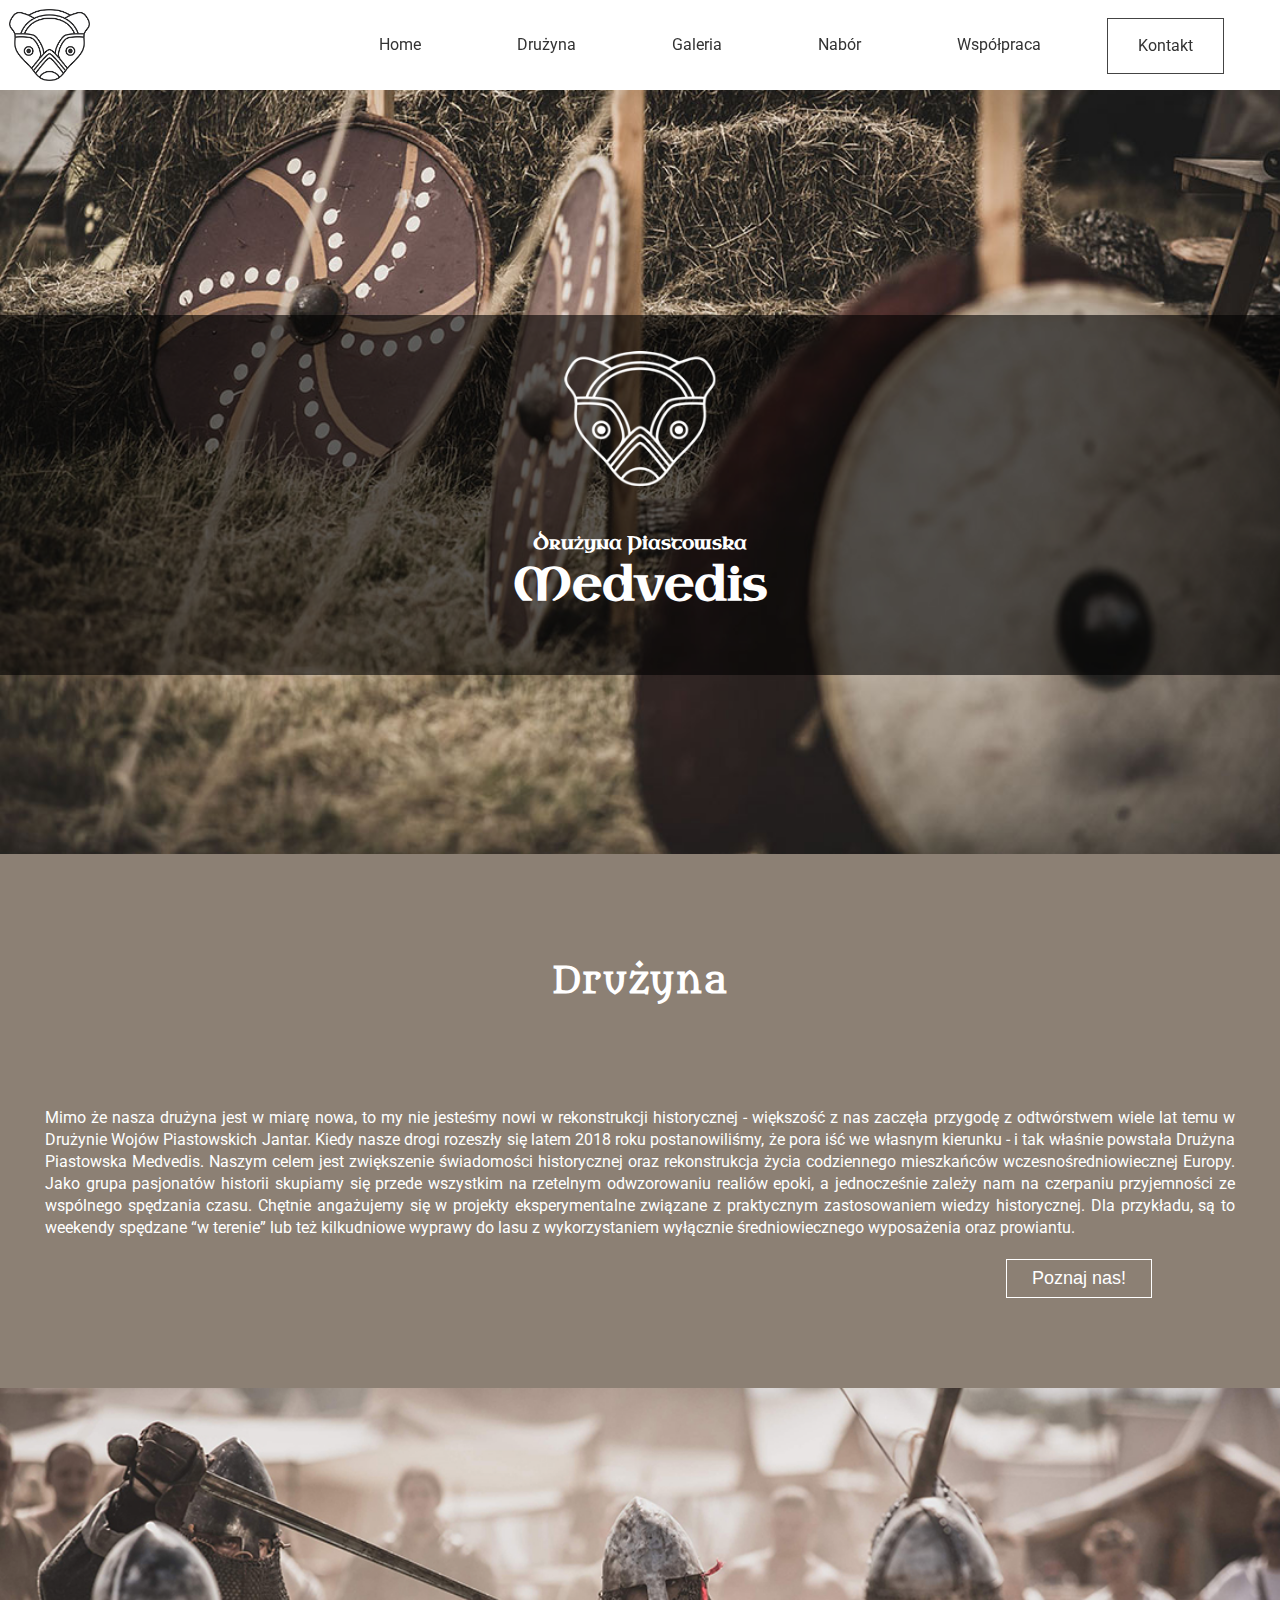
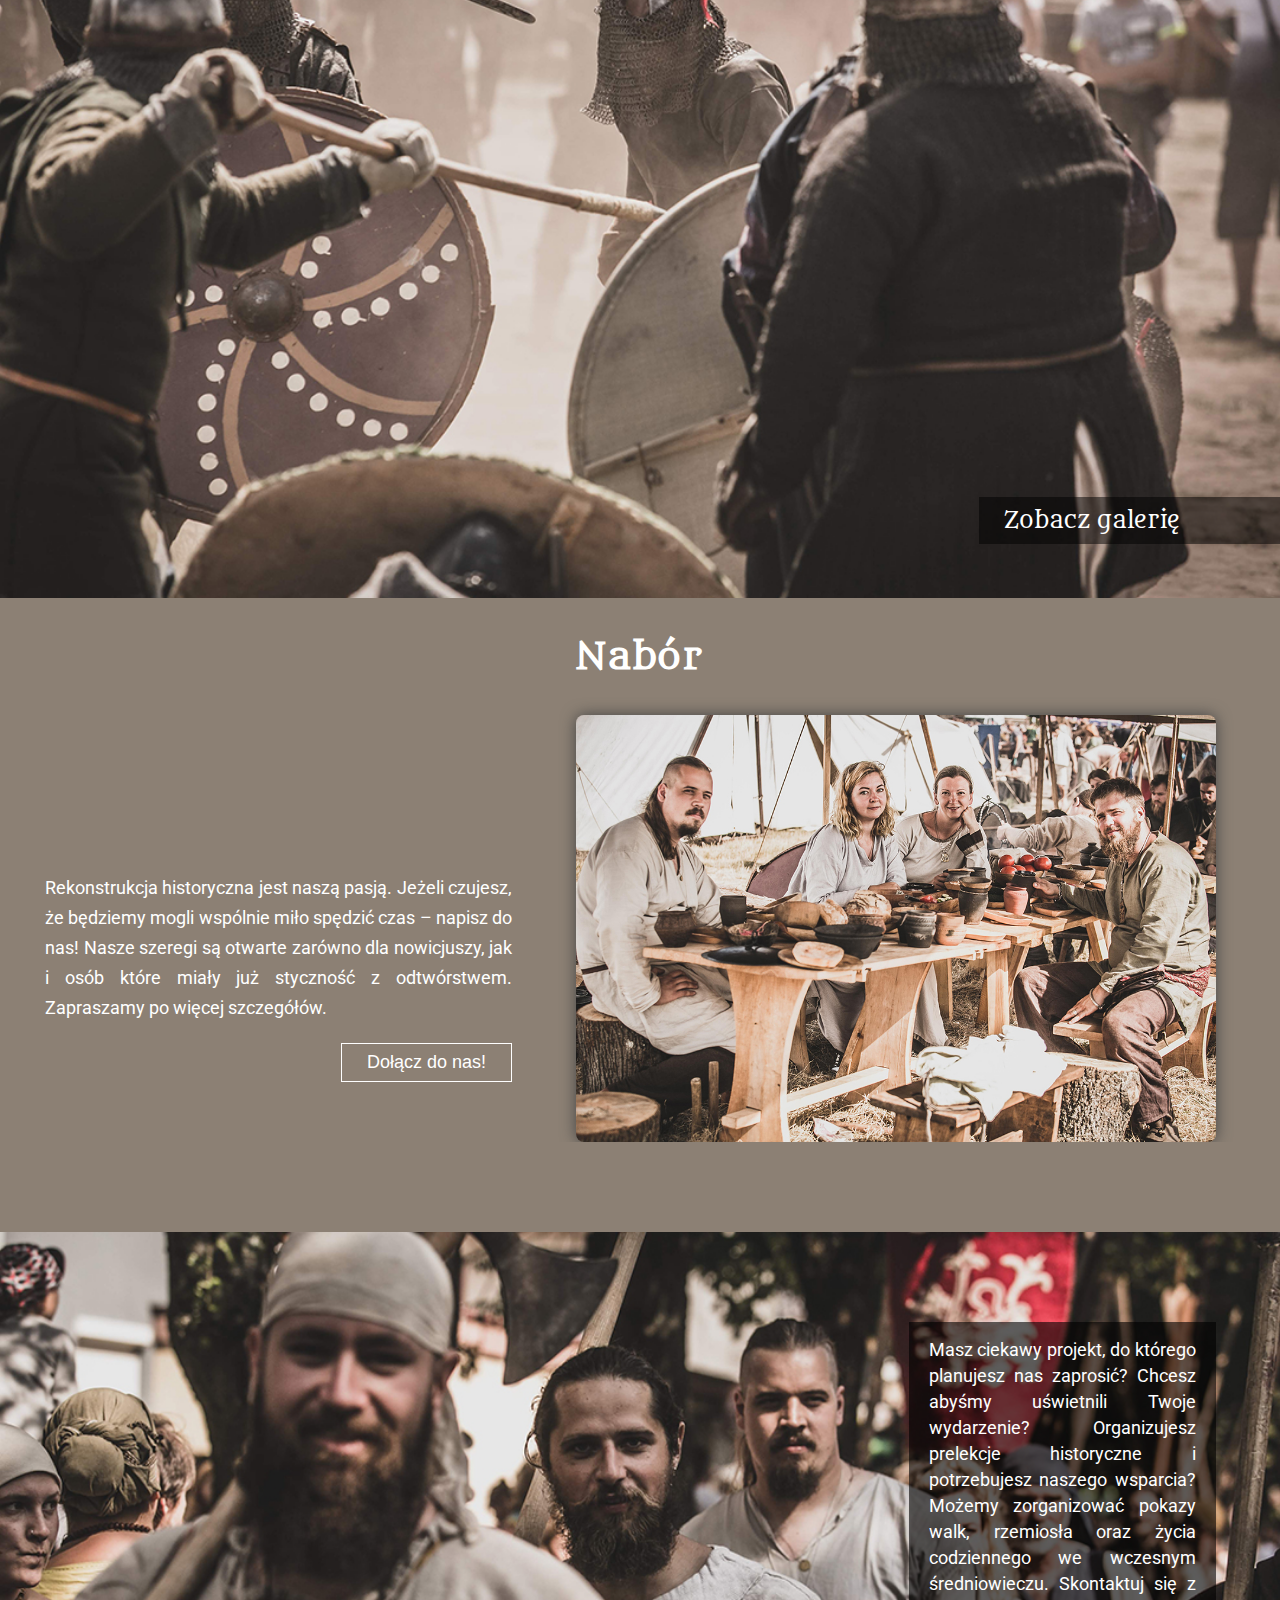
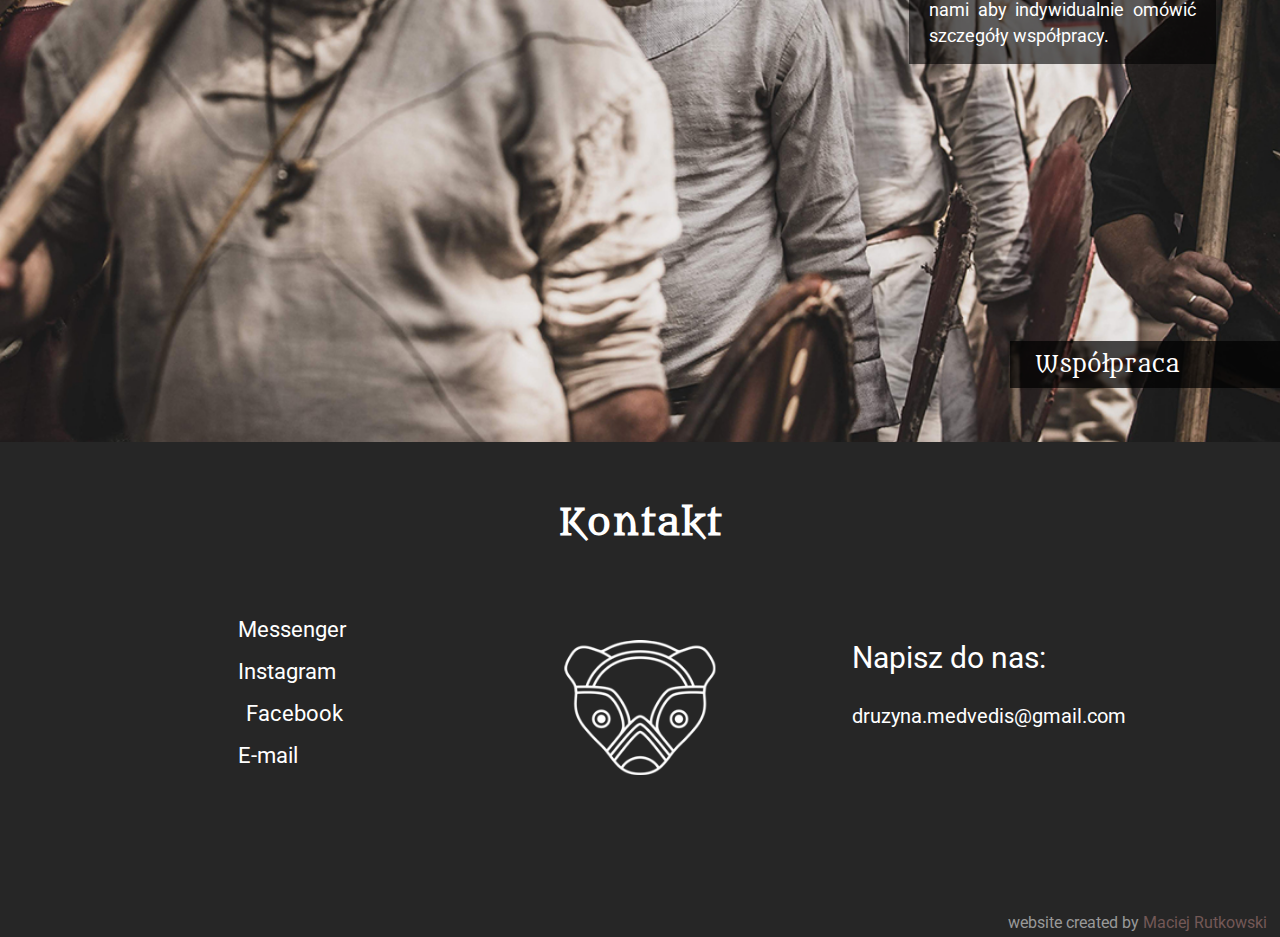
==== commit 8c8d88bf: "Fixing RWD isshues" ====
--- a/index.html
+++ b/index.html
@@ -106,7 +106,7 @@
         </div>
     </section>
     <section data-section='collaboration' class="collaboration">
-        <p>Masz ciekawy projekt do którego planujesz nas zaprosić? Chcesz abyśmy uświetnili Twoje wydarzenie?
+        <p>Masz ciekawy projekt, do którego planujesz nas zaprosić? Chcesz abyśmy uświetnili Twoje wydarzenie?
             Organizujesz
             prelekcje historyczne i potrzebujesz naszego wsparcia? Możemy zorganizować pokazy walk,
             rzemiosła oraz
--- a/css/style.css
+++ b/css/style.css
@@ -1768,19 +1768,17 @@
         letter-spacing: 1px;
         font-family: 'Metamorphous', cursive;
     }
-    .members div{
+    .elders, .team, .juniors, .aspirants{
         display: flex;
         flex-wrap: wrap;
         justify-content: center;
-        /* background-color: whitesmoke; */
     }
     .members div div{
         width: 25%;
         margin: 2% 4%;
-        /* box-shadow: 0 0 15px #444; */
     }
     .members div div img{
-        margin: 0 10%;
+        /* margin: 0 10%; */
         display: block;
         max-width: 100%;
         max-height: 100%;
@@ -1790,6 +1788,7 @@
         /* border-radius: 8px; */
     }
     .members div div p{
+        text-align: center;
         color: white;
         font-size: 26px;
         padding: 15px 0;
@@ -1818,13 +1817,9 @@
             width: 80%;
         }
     }
-    @media(max-width:1500px){
-        .members{
-            width: 90%;
-        }
-    }
     @media(max-width:1100px){
         .members div div{
+            width: 42%;
             margin: 2% 4%;
             /* box-shadow: 0 0 15px #444; */
         }
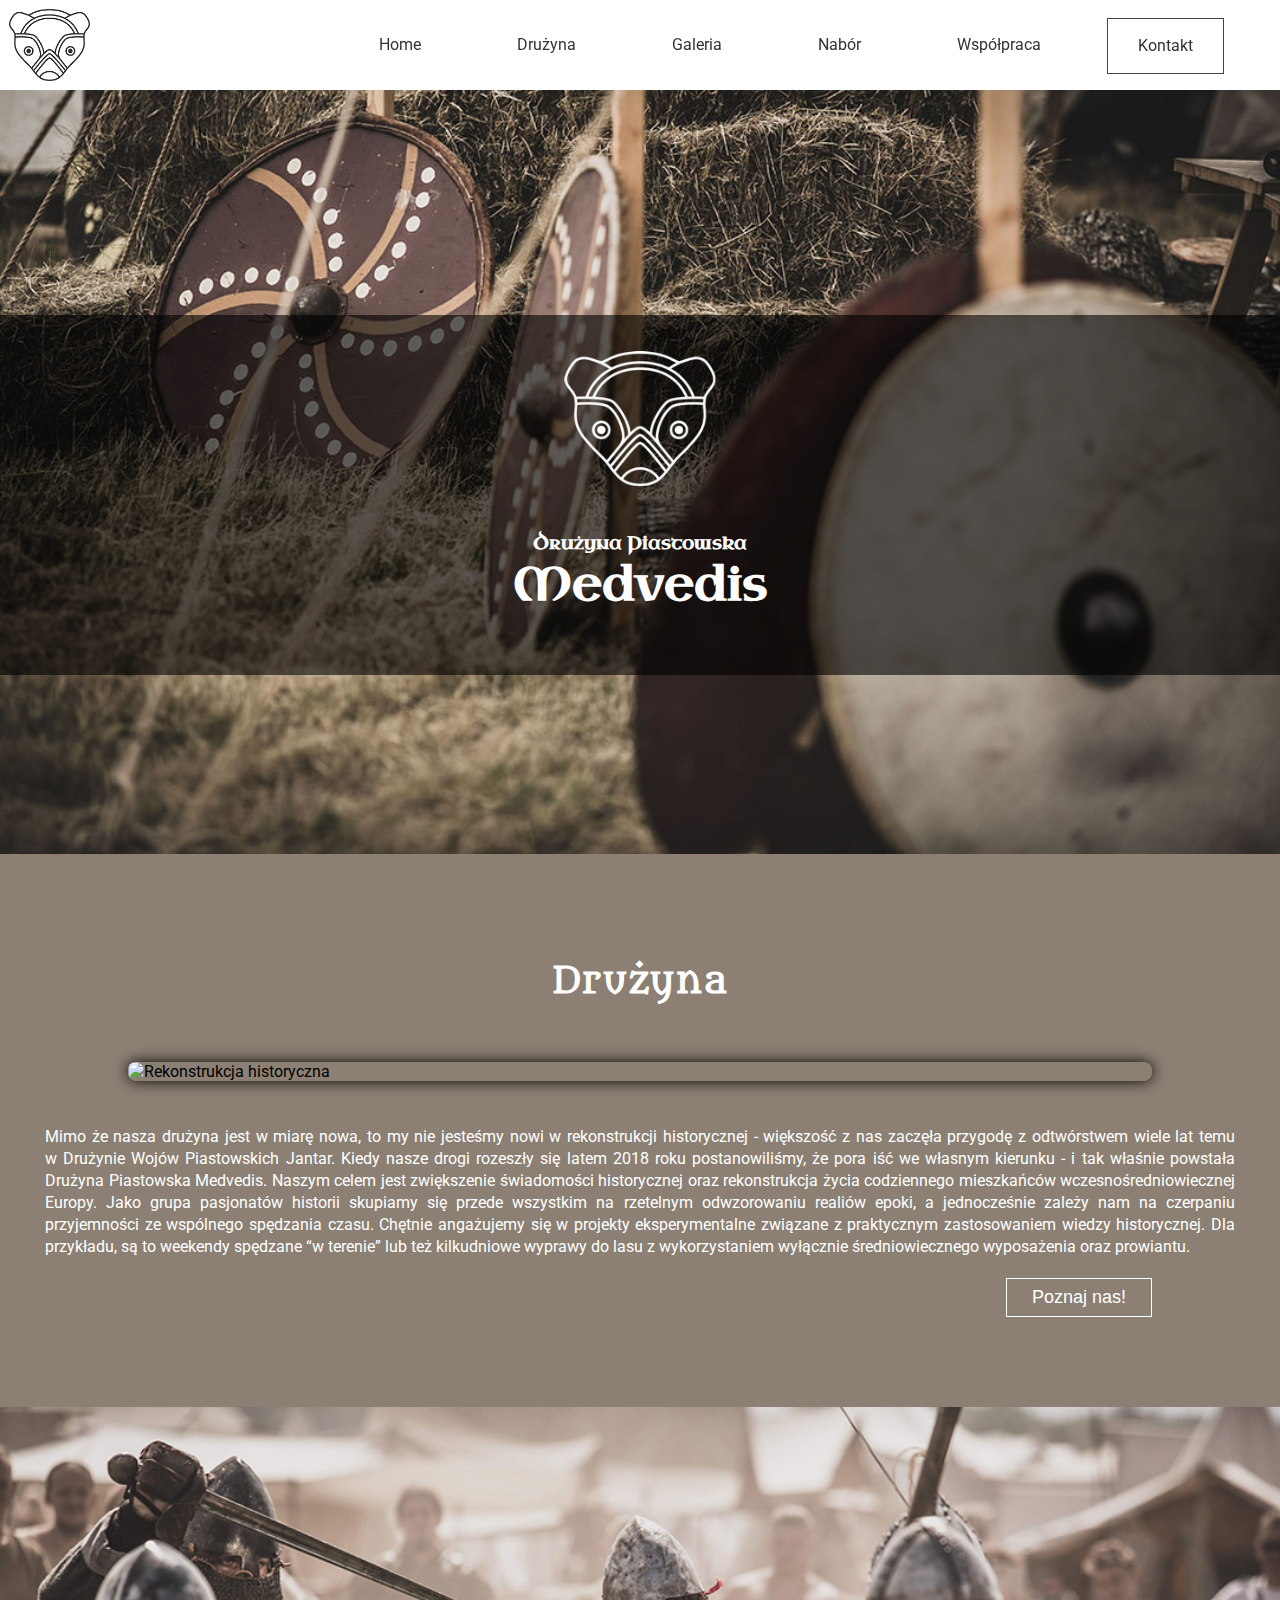
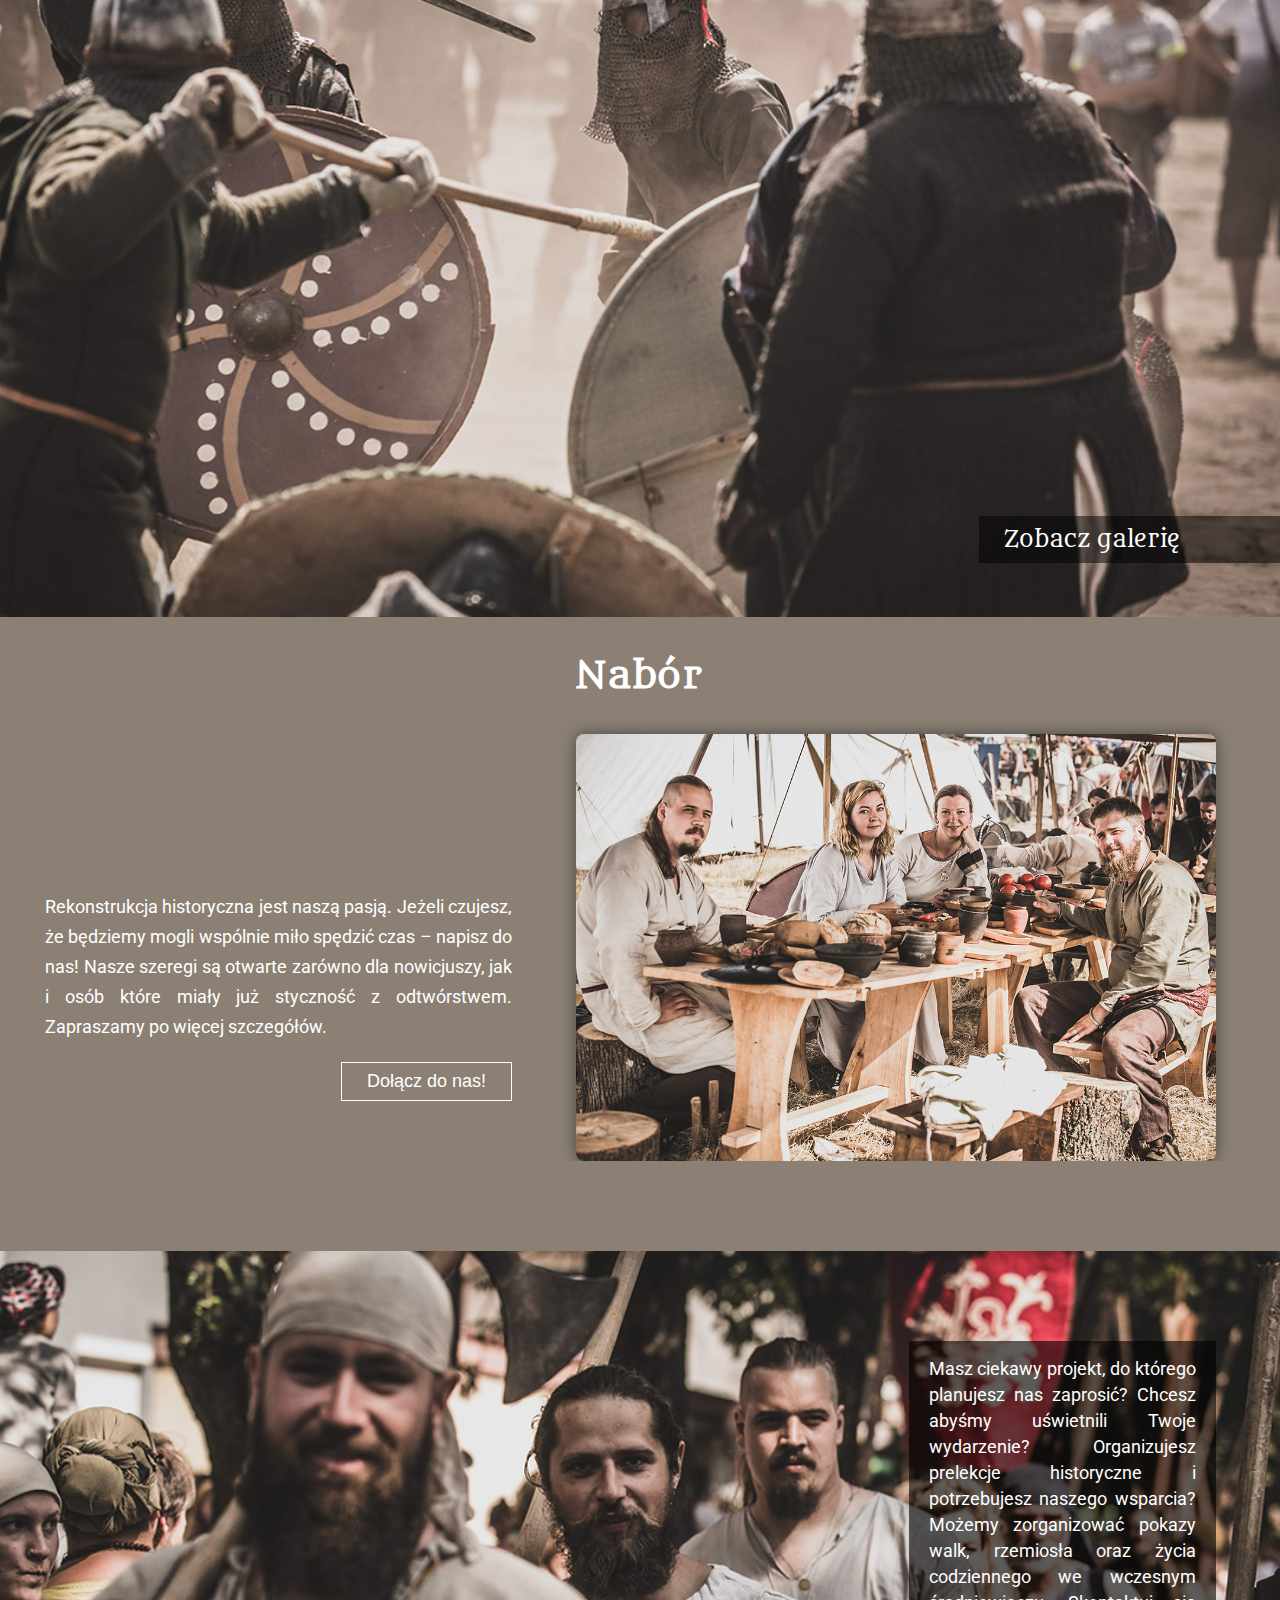
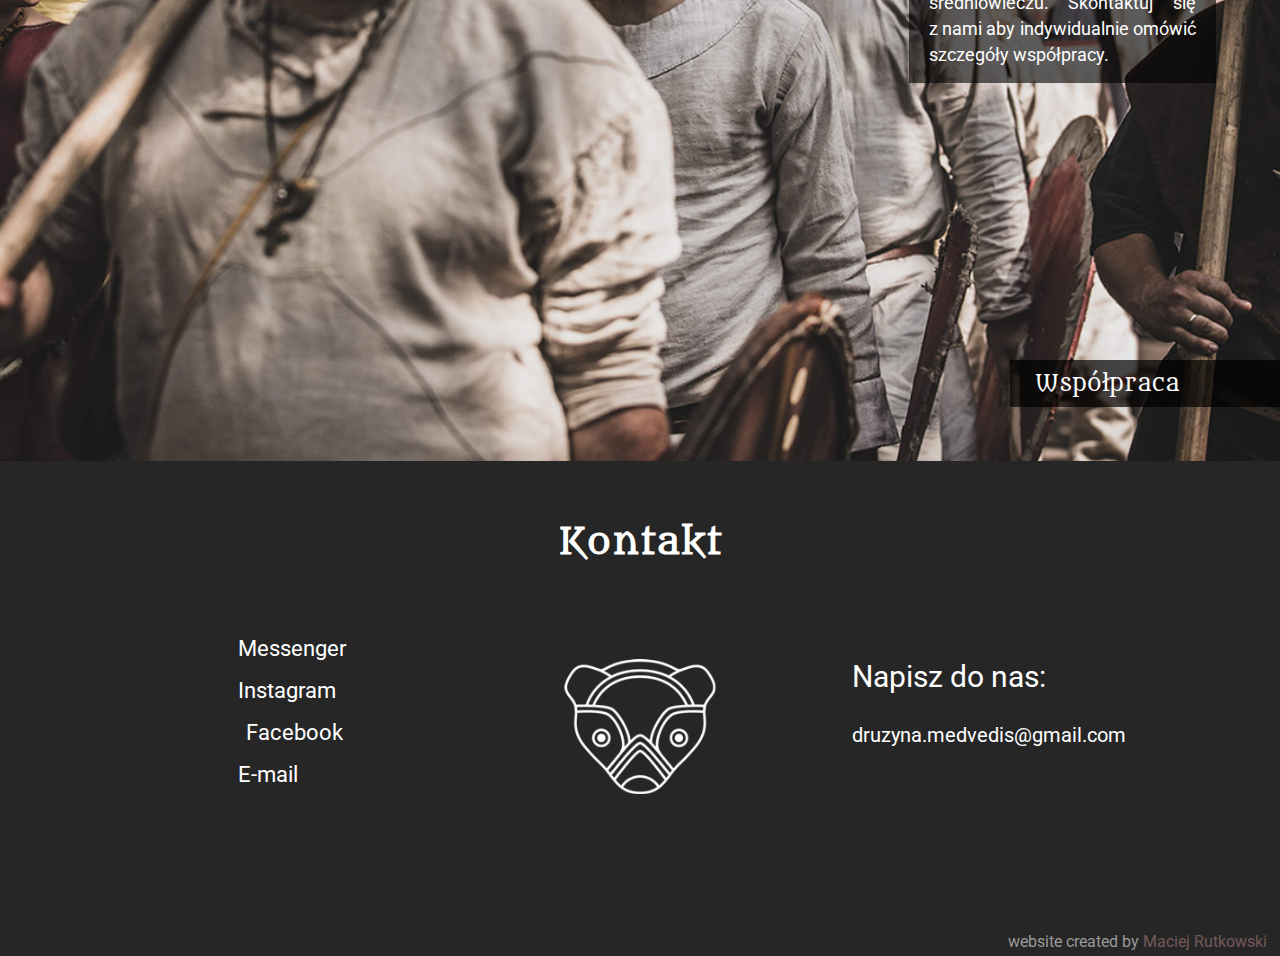
==== commit 6dd0c70f: "SEO" ====
--- a/index.html
+++ b/index.html
@@ -1,142 +1,186 @@
 <!DOCTYPE html>
 <html lang="pl">
+  <head>
+    <meta charset="UTF-8" />
+    <meta name="viewport" content="width=device-width, initial-scale=1.0" />
+    <meta http-equiv="X-UA-Compatible" content="ie=edge" />
+    <title>Drużyna Piastowska Medvedis</title>
+    <meta
+      name="description"
+      content="Zapraszamy na strone Drużyny Piastowskiej Medvedis! Jesteśmy pasjonatami archeologii eksperymentalnej, zajmujemy się Europą Środkową w okresie IX-XI wieku. "
+    />
+    <meta name="robots" content="index,follow" />
+    <link rel="icon" href="Images/favicon.png" />
 
-<head>
-    <meta charset="UTF-8">
-    <meta name="viewport" content="width=device-width, initial-scale=1.0">
-    <meta http-equiv="X-UA-Compatible" content="ie=edge">
-    <title>Drużyna Piastowska Medvedis</title>
-    <meta name="description"
-        content="Witamy na stronie Drużyny Piastowskiej Medvedis! Jesteśmy pasjonatami archeologii eksperymentalnej, zajmujemy się Europą Środkową w okresie IX-XI wieku. ">
-    <meta name='robots' content='index,follow'>
-    <link rel="icon" href="Images/favicon.png">
+    <meta property="og:title" content="Drużyna Piastowska Medvedis" />
+    <meta
+      property="og:description"
+      content="Oficjalna strona drużyny. Rekonstrukcja historyczna wczesnego średniowiecza."
+    />
+    <meta property="og:image" content="Images/Recruitment/Img3.jpg" />
+    <meta
+      property="og:url"
+      content="https://maciej-rutkowski.github.io/Medvedis/"
+    />
 
-    <!-- Miejsce na tagi fb -->
-    <link href="https://fonts.googleapis.com/css?family=Metamorphous&display=swap&subset=latin-ext" rel="stylesheet">
-    <link href="https://fonts.googleapis.com/css?family=Uncial+Antiqua&display=swap" rel="stylesheet">
-    <link href="https://fonts.googleapis.com/css?family=Roboto:300,400&display=swap&subset=latin-ext" rel="stylesheet">
+    <link
+      href="https://fonts.googleapis.com/css?family=Metamorphous&display=swap&subset=latin-ext"
+      rel="stylesheet"
+    />
+    <link
+      href="https://fonts.googleapis.com/css?family=Uncial+Antiqua&display=swap"
+      rel="stylesheet"
+    />
+    <link
+      href="https://fonts.googleapis.com/css?family=Roboto:300,400&display=swap&subset=latin-ext"
+      rel="stylesheet"
+    />
 
+    <link
+      rel="stylesheet"
+      href="https://use.fontawesome.com/releases/v5.2.0/css/all.css"
+      integrity="sha384-hWVjflwFxL6sNzntih27bfxkr27PmbbK/iSvJ+a4+0owXq79v+lsFkW54bOGbiDQ"
+      crossorigin="anonymous"
+    />
 
-    <link rel="stylesheet" href="https://use.fontawesome.com/releases/v5.2.0/css/all.css"
-        integrity="sha384-hWVjflwFxL6sNzntih27bfxkr27PmbbK/iSvJ+a4+0owXq79v+lsFkW54bOGbiDQ" crossorigin="anonymous">
+    <link rel="stylesheet" href="css/style.css" />
+  </head>
 
-    <link rel="stylesheet" href="css/style.css">
-
-</head>
-
-<body>
+  <body>
     <div class="menu">
-        <img id="home" src="Images/logo.png" alt="">
-        <nav>
-            <ul>
-                <li><a id="home" href="#">Home</a></li>
-                <li><a id="about" href="#">Drużyna</a></li>
-                <li><a id="gallery" href="gallery.html">Galeria</a></li>
-                <li><a id="recruitment" href="#">Nabór</a></li>
-                <li><a id="collaboration" href="#">Współpraca</a></li>
-                <li><a id="contact" href="#">Kontakt</a></li>
-            </ul>
-        </nav>
+      <img id="home" src="Images/logo.png" alt="Drużyna Piastowska Medvedis" />
+      <nav>
+        <ul>
+          <li><a id="home" href="#">Home</a></li>
+          <li><a id="about" href="#">Drużyna</a></li>
+          <li><a id="gallery" href="gallery.html">Galeria</a></li>
+          <li><a id="recruitment" href="#">Nabór</a></li>
+          <li><a id="collaboration" href="#">Współpraca</a></li>
+          <li><a id="contact" href="#">Kontakt</a></li>
+        </ul>
+      </nav>
     </div>
     <div class="burger">
-        <div></div>
-        <div></div>
-        <div></div>
+      <div></div>
+      <div></div>
+      <div></div>
     </div>
     <div class="mobile">
-        <nav>
-            <ul>
-                <li><a id="home" href="#">Home</a></li>
-                <li><a id="about" href="#">Drużyna</a></li>
-                <li><a id="gallery" href="gallery.html">Galeria</a></li>
-                <li><a id="recruitment" href="#">Nabór</a></li>
-                <li><a id="collaboration" href="#">Współpraca</a></li>
-                <li><a id="contact" href="#">Kontakt</a></li>
-            </ul>
-        </nav>
+      <nav>
+        <ul>
+          <li><a id="home" href="#">Home</a></li>
+          <li><a id="about" href="#">Drużyna</a></li>
+          <li><a id="gallery" href="gallery.html">Galeria</a></li>
+          <li><a id="recruitment" href="#">Nabór</a></li>
+          <li><a id="collaboration" href="#">Współpraca</a></li>
+          <li><a id="contact" href="#">Kontakt</a></li>
+        </ul>
+      </nav>
     </div>
     <header data-section="home" class="home">
-        <div><img class="whitebear" src="Images/logo_white.png" alt="">
-            <h1>Drużyna Piastowska <br><span>Medvedis</span></h1>
-        </div>
+      <div>
+        <img
+          class="whitebear"
+          src="Images/logo_white.png"
+          alt="Drużyna Piastowska Medvedis"
+        />
+        <h1>Drużyna Piastowska <br /><span>Medvedis</span></h1>
+      </div>
     </header>
     <section data-section="about" class="about">
-        <h1>Drużyna</h1>
-        <div class="clearfix"><img src="Images/Team.jpg" alt="">
-            <div>
-                <p>Mimo że nasza drużyna jest w miarę nowa, to my nie jesteśmy nowi w rekonstrukcji historycznej
-                    -
-                    większość z nas
-                    zaczęła przygodę z odtwórstwem wiele lat temu w Drużynie Wojów Piastowskich Jantar. Kiedy nasze
-                    drogi
-                    rozeszły
-                    się
-                    latem 2018 roku postanowiliśmy, że pora iść we własnym kierunku - i tak właśnie powstała Drużyna
-                    Piastowska
-                    Medvedis. Naszym celem jest zwiększenie świadomości historycznej oraz rekonstrukcja życia
-                    codziennego
-                    mieszkańców
-                    wczesnośredniowiecznej Europy. Jako grupa pasjonatów historii skupiamy się przede wszystkim na
-                    rzetelnym
-                    odwzorowaniu realiów epoki, a jednocześnie zależy nam na czerpaniu przyjemności ze wspólnego
-                    spędzania
-                    czasu.
-                    Chętnie angażujemy się w projekty eksperymentalne związane z praktycznym zastosowaniem wiedzy
-                    historycznej. Dla
-                    przykładu, są to weekendy spędzane “w terenie” lub też kilkudniowe wyprawy do lasu z wykorzystaniem
-                    wyłącznie
-                    średniowiecznego wyposażenia oraz prowiantu. </p>
+      <h2>Drużyna</h2>
+      <div class="clearfix">
+        <img src="Images/Team.jpg" alt="Rekonstrukcja historyczna" />
+        <div>
+          <p>
+            Mimo że nasza drużyna jest w miarę nowa, to my nie jesteśmy nowi w
+            rekonstrukcji historycznej - większość z nas zaczęła przygodę z
+            odtwórstwem wiele lat temu w Drużynie Wojów Piastowskich Jantar.
+            Kiedy nasze drogi rozeszły się latem 2018 roku postanowiliśmy, że
+            pora iść we własnym kierunku - i tak właśnie powstała Drużyna
+            Piastowska Medvedis. Naszym celem jest zwiększenie świadomości
+            historycznej oraz rekonstrukcja życia codziennego mieszkańców
+            wczesnośredniowiecznej Europy. Jako grupa pasjonatów historii
+            skupiamy się przede wszystkim na rzetelnym odwzorowaniu realiów
+            epoki, a jednocześnie zależy nam na czerpaniu przyjemności ze
+            wspólnego spędzania czasu. Chętnie angażujemy się w projekty
+            eksperymentalne związane z praktycznym zastosowaniem wiedzy
+            historycznej. Dla przykładu, są to weekendy spędzane “w terenie” lub
+            też kilkudniowe wyprawy do lasu z wykorzystaniem wyłącznie
+            średniowiecznego wyposażenia oraz prowiantu.
+          </p>
 
-                <button><a href="members.html">Poznaj nas!</a></button>
-            </div>
+          <button><a href="members.html">Poznaj nas!</a></button>
         </div>
+      </div>
     </section>
-    <section data-section='gallery' class="gallery">
-        <button><a href="gallery.html">Zobacz galerię</a></button>
+    <section data-section="gallery" class="gallery">
+      <button><a href="gallery.html">Zobacz galerię</a></button>
     </section>
     <section data-section="recruitment" class="recruitment">
-        <h1>Nabór</h1>
-        <img src="Images/JoinUs.jpg" alt="">
-        <div>
-            <p>Rekonstrukcja historyczna jest naszą pasją. Jeżeli czujesz, że będziemy mogli wspólnie miło spędzić
-                czas
-                – napisz do nas! Nasze szeregi są otwarte zarówno dla nowicjuszy, jak i osób które miały już
-                styczność z odtwórstwem. Zapraszamy po więcej szczegółów.</p>
-            <button><a href="recruitment.html">Dołącz do nas!</a></button>
-        </div>
+      <h2>Nabór</h2>
+      <img src="Images/JoinUs.jpg" alt="Rekonstrukcja historyczna" />
+      <div>
+        <p>
+          Rekonstrukcja historyczna jest naszą pasją. Jeżeli czujesz, że
+          będziemy mogli wspólnie miło spędzić czas – napisz do nas! Nasze
+          szeregi są otwarte zarówno dla nowicjuszy, jak i osób które miały już
+          styczność z odtwórstwem. Zapraszamy po więcej szczegółów.
+        </p>
+        <button><a href="recruitment.html">Dołącz do nas!</a></button>
+      </div>
     </section>
-    <section data-section='collaboration' class="collaboration">
-        <p>Masz ciekawy projekt, do którego planujesz nas zaprosić? Chcesz abyśmy uświetnili Twoje wydarzenie?
-            Organizujesz
-            prelekcje historyczne i potrzebujesz naszego wsparcia? Możemy zorganizować pokazy walk,
-            rzemiosła oraz
-            życia codziennego we wczesnym średniowieczu. Skontaktuj się z nami aby indywidualnie omówić szczegóły
-            współpracy.
-        </p>
-        <button id='contact'><a href="#">Współpraca</a></button>
+    <section data-section="collaboration" class="collaboration">
+      <p>
+        Masz ciekawy projekt, do którego planujesz nas zaprosić? Chcesz abyśmy
+        uświetnili Twoje wydarzenie? Organizujesz prelekcje historyczne i
+        potrzebujesz naszego wsparcia? Możemy zorganizować pokazy walk,
+        rzemiosła oraz życia codziennego we wczesnym średniowieczu. Skontaktuj
+        się z nami aby indywidualnie omówić
+        <a href="#" id="contact">szczegóły współpracy.</a>
+      </p>
+      <button id="contact"><a href="#">Współpraca</a></button>
     </section>
     <section data-section="contact" class="contact">
-        <h1>Kontakt</h1>
-        <div class="media clearfix" target="_blank"><a href="https://m.me/druzyna.medvedis" target="_blank"><i
-                    class="fab fa-facebook-messenger"></i>
-                Messenger</a>
-            <a href="https://www.instagram.com/druzyna.medvedis/" target="_blank"><i class="fab fa-instagram"></i>
-                Instagram</a>
-            <a href="https://www.facebook.com/druzyna.medvedis/" target="_blank"><i class="fab fa-facebook-f"></i>
-                Facebook</a>
-            <a href="mailto:druzyna.medvedis@gmail.com"><i class="far fa-envelope"></i> E-mail</a></div>
-        <div class="bear clearfix">
-            <img src="Images/logo_white.png" alt=""></div>
-        <div class="e-mail clearfix">
-            <p>Napisz do nas:<br><span>druzyna.medvedis@gmail.com</span></p>
-        </div>
-        <p class="author">website created by <a href="https://www.linkedin.com/in/maciej-rutkowski-135186198/"
-                target="_blank">Maciej
-                Rutkowski</a></p>
+      <h2>Kontakt</h2>
+      <div class="media clearfix" target="_blank">
+        <a href="https://m.me/druzyna.medvedis" target="_blank"
+          ><i class="fab fa-facebook-messenger"></i> Messenger</a
+        >
+        <a href="https://www.instagram.com/druzyna.medvedis/" target="_blank"
+          ><i class="fab fa-instagram"></i> Instagram</a
+        >
+        <a href="https://www.facebook.com/druzyna.medvedis/" target="_blank"
+          ><i class="fab fa-facebook-f"></i> Facebook</a
+        >
+        <a href="mailto:druzyna.medvedis@gmail.com"
+          ><i class="far fa-envelope"></i> E-mail</a
+        >
+      </div>
+      <div class="bear clearfix">
+        <img src="Images/logo_white.png" alt="Drużyna Piastowska Medvedis" />
+      </div>
+
+      <div class="e-mail clearfix">
+        <p>
+          Napisz do nas:<br /><span
+            ><a href="mailto:druzyna.medvedis@gmail.com"
+              >druzyna.medvedis@gmail.com</a
+            ></span
+          >
+        </p>
+      </div>
+      <p class="author">
+        website created by
+        <a
+          href="https://www.linkedin.com/in/maciej-rutkowski-135186198/"
+          target="_blank"
+          >Maciej Rutkowski</a
+        >
+      </p>
     </section>
     <script src="jquery-3.4.1.min.js"></script>
     <script src="burger.js"></script>
     <script src="main.js"></script>
-</body>
-
-</html>+  </body>
+</html>
--- a/css/style.css
+++ b/css/style.css
@@ -1,1857 +1,1733 @@
 * {
+  margin: 0;
+  padding: 0;
+  box-sizing: border-box;
+}
+
+.clearfix::after {
+  content: "";
+  clear: both;
+  display: table;
+}
+
+html {
+  font-family: roboto, sans-serif;
+}
+body {
+  background-color: #8c8074;
+}
+
+@font-face {
+  font-family: "uncialAntiqua";
+  src: url("UncialAntiqua-Regular.ttf");
+}
+section h1,
+h2 {
+  display: block;
+  width: 100%;
+  margin: 2.5vh 0;
+  text-align: center;
+  line-height: 8vh;
+  font-size: 36px;
+  color: white;
+  letter-spacing: 1px;
+  font-family: "Metamorphous", cursive;
+}
+
+/* Nawigacja */
+
+div.menu {
+  background-color: #fff;
+  height: 10vh;
+  position: fixed;
+  width: 100%;
+  z-index: 1;
+}
+
+.menu .logo {
+  height: 12vh;
+  padding: 0;
+  cursor: pointer;
+}
+
+.menu img {
+  height: 10vh;
+  padding: 1vh;
+  cursor: pointer;
+}
+
+.menu nav {
+  position: fixed;
+  top: 0;
+  right: 3vw;
+}
+
+.menu ul {
+  display: flex;
+}
+
+.menu li {
+  list-style: none;
+  margin: 2vh;
+}
+
+.menu nav a {
+  padding: 0 30px;
+  color: #333;
+  text-decoration: none;
+  font-size: 16px;
+  line-height: 6vh;
+  text-align: center;
+  display: inline-block;
+  border-bottom: 1px solid transparent;
+  transition: 0.4s;
+}
+
+.menu nav a:hover {
+  border-bottom: 1px solid #333;
+}
+
+.menu nav li:nth-last-child(1) a {
+  border: 1px solid #444;
+  transition: 0.4s;
+}
+
+.menu li:nth-last-child(1) a:hover {
+  background-color: #444;
+  border: 1px solid #444;
+  color: white;
+}
+
+@media (max-width: 1100px) {
+  div.menu {
+    display: none;
+    height: 0;
+  }
+}
+
+/* Mobile */
+
+.burger {
+  position: fixed;
+  width: 35px;
+  height: 27px;
+  top: 20px;
+  right: 20px;
+  cursor: pointer;
+  z-index: 2;
+}
+
+.burger div {
+  position: absolute;
+  width: 100%;
+  height: 5px;
+  background-color: #fff;
+  transition: margin-left 0.2s, width 0.2s, top 0.2s, bottom, opacity 0.2s 0.2s,
+    transform 0.2s 0.2s;
+}
+
+.burger.active div {
+  background-color: #262626;
+}
+
+.burger.active div:nth-child(1) {
+  top: calc(50% - 2.5px);
+  transform: rotate(-45deg);
+}
+
+.burger div:nth-child(2) {
+  top: calc(50% - 2.5px);
+}
+
+.burger.active div:nth-child(2) {
+  opacity: 0;
+  margin-left: 0;
+  width: 100%;
+}
+
+.burger div:nth-child(3) {
+  bottom: 0;
+}
+
+.burger.active div:nth-child(3) {
+  bottom: calc(50% - 2.5px);
+  transform: rotate(45deg);
+  margin-left: 0;
+  width: 100%;
+}
+
+@media (min-width: 1101px) {
+  .burger {
+    display: none;
+  }
+}
+
+/* Mobile Nawigacja */
+
+.mobile {
+  display: block;
+  background-color: whitesmoke;
+  position: fixed;
+  width: 100%;
+  top: -100%;
+  z-index: 1;
+  transition: 0.3s;
+}
+
+.mobile.active {
+  top: 0;
+}
+
+.mobile nav ul {
+  margin: 15px 0;
+  display: flex;
+  flex-direction: column;
+  align-items: center;
+}
+
+.mobile nav ul li {
+  list-style: none;
+  margin: 10px;
+}
+
+.mobile nav ul li a {
+  display: block;
+  text-decoration: none;
+  color: #262626;
+  padding: 5px 0;
+  text-align: center;
+  font-size: 22px;
+  width: 200px;
+  border-bottom: 1.5px solid transparent;
+  transition: 0.3s;
+}
+.mobile nav ul li:nth-last-child(1) a {
+  border-bottom: 1.5px #262626 solid;
+}
+
+@media (min-width: 1101px) {
+  .mobile {
+    display: none;
+  }
+}
+
+@media (orientation: portrait) and (min-height: 700px) {
+  .mobile nav ul li {
+    margin: 15px 0;
+  }
+
+  .mobile nav ul li a {
+    padding: 10px 0;
+  }
+}
+
+@media (orientation: portrait) and (min-width: 700px) {
+  .mobile nav ul li a {
+    font-size: 28px;
+  }
+}
+
+@media (max-height: 400px) {
+  .mobile {
+    top: -150%;
+  }
+
+  .mobile nav ul li {
+    margin: 5px;
+  }
+}
+
+/* Home */
+
+header {
+  position: relative;
+  background-image: url("../Images/main.jpg");
+  background-position: 0 -10vh;
+  background-repeat: no-repeat;
+  background-size: cover;
+  top: 10vh;
+  height: 90vh;
+  min-height: 90vh;
+  width: 100%;
+  overflow: hidden;
+}
+
+header div {
+  position: relative;
+  background-color: rgba(0, 0, 0, 0.6);
+  width: 100%;
+  height: 40vh;
+  top: 50%;
+  transform: translateY(-50%);
+}
+
+header div img.whitebear {
+  position: absolute;
+  height: 15vh;
+  top: 10%;
+  left: 50%;
+  transform: translateX(-50%);
+}
+
+header div h1 {
+  position: relative;
+  color: white;
+  text-align: center;
+  display: block;
+  top: 60%;
+  font-size: 18px;
+  font-family: uncialAntiqua;
+}
+
+header div h1 span {
+  font-size: 46px;
+}
+
+@media (max-width: 1100px) {
+  header {
+    background-position: 0 0;
+    top: 0;
+    height: 100vh;
+  }
+
+  header div h1 {
+    font-size: 14px;
+  }
+
+  header div h1 span {
+    font-size: 36px;
+  }
+}
+
+@media (orientation: portrait) and (min-width: 700px) {
+  header div h1 {
+    font-size: 22px;
+  }
+
+  header div h1 span {
+    font-size: 66px;
+  }
+}
+
+@media (max-height: 400px) {
+  header div h1 {
+    font-size: 12px;
+  }
+
+  header div h1 span {
+    font-size: 26px;
+  }
+}
+
+/* About */
+
+.about {
+  position: relative;
+  width: 100%;
+  overflow: hidden;
+  margin: 10vh 0 0;
+  padding-bottom: 10vh;
+}
+
+.about div img {
+  display: block;
+  max-height: 70vh;
+  margin: 0 5% 5%;
+  box-shadow: 0 0 15px black;
+  float: left;
+  border-radius: 8px;
+}
+.about div p {
+  display: block;
+  margin: 0 5%;
+  text-align: justify;
+  hyphens: auto;
+  color: #fff;
+  font-size: 22px;
+  line-height: 32px;
+}
+
+.about button {
+  display: block;
+  margin: 20px 10% auto auto;
+  border: none;
+}
+
+.about button a {
+  display: block;
+  text-decoration: none;
+  font-size: 18px;
+  padding: 8px 25px;
+  color: #fff;
+  border: 1px solid white;
+  background-color: #8c8074;
+  transition: 0.3s;
+}
+
+.about button a:hover {
+  background-color: #fff;
+  color: #8c8074;
+}
+@media (max-width: 1800px) {
+  .about div p {
+    font-size: 18px;
+    line-height: 30px;
+  }
+}
+@media (max-width: 1530px) and (orientation: landscape) {
+  .about div p {
+    font-size: 18px;
+    line-height: 26px;
+  }
+}
+
+@media (max-width: 1450px) and (orientation: landscape) {
+  .about div p {
+    font-size: 17px;
+    line-height: 22px;
+  }
+}
+
+@media (max-width: 1400px) and (orientation: landscape) {
+  .about div img {
+    max-width: 50%;
+  }
+}
+
+@media (max-width: 1350px) {
+  .about {
+    padding-top: 10vh;
     margin: 0;
+  }
+
+  .about h2 {
+    margin: 5vh 0;
+  }
+
+  .about div img {
+    max-height: 100vh;
+    max-width: 80%;
+    margin: 0 auto 5vh;
+    float: none;
+  }
+
+  .about div p {
+    font-size: 16px;
+    line-height: 22px;
+    margin: 5vh 5vh 0;
+  }
+
+  .about button a {
+    font-size: 18px;
+  }
+}
+
+@media (max-width: 1100px) {
+  .about {
+    padding-top: 0;
+  }
+}
+
+@media (max-width: 700px) {
+  .about div p {
+    font-size: 16px;
+    line-height: 20px;
+  }
+}
+
+@media (orientation: portrait) and (min-height: 1000px) {
+  .about div p {
+    line-height: 26px;
+    font-size: 18px;
+  }
+}
+
+@media (orientation: portrait) and (min-height: 1300px) {
+  .about div p {
+    font-size: 26px;
+    line-height: 36px;
+  }
+}
+
+@media (orientation: portrait) and (max-width: 370px) {
+  .about div p {
+    font-size: 14px;
+  }
+}
+
+/* Galeria */
+
+.gallery {
+  background-image: url("../Images/Battle.jpg");
+  background-size: cover;
+  background-position: 0 0;
+  background-repeat: no-repeat;
+  overflow: hidden;
+  height: 90vh;
+  width: 100%;
+  position: relative;
+}
+
+.gallery button {
+  position: absolute;
+  bottom: 6vh;
+  right: 0;
+  border: none;
+  background-color: rgba(0, 0, 0, 0.5);
+}
+
+.gallery button a {
+  display: block;
+  text-decoration: none;
+  font-size: 28px;
+  padding: 10px 100px 10px 25px;
+  color: #fff;
+  transition: 0.3s;
+  font-family: "Metamorphous", cursive;
+}
+
+.gallery button a:hover {
+  padding: 10px 175px 10px 50px;
+}
+
+@media (max-width: 1400px) {
+  .gallery button a {
+    font-size: 22px;
+  }
+}
+
+@media (max-width: 1100px) {
+  .gallery {
+    height: 100vh;
+  }
+
+  .gallery button {
+    bottom: 15vh;
+  }
+
+  .gallery button a {
+    font-size: 22px;
+  }
+
+  .gallery button a:hover {
+    padding: 10px 115px 10px 30px;
+  }
+}
+
+@media (max-width: 900px) {
+  .gallery button a {
+    font-size: 16px;
+  }
+}
+
+@media (orientation: portrait) and (min-width: 700px) {
+  .gallery button a {
+    font-size: 22px;
+  }
+}
+
+@media (orientation: portrait) and (min-width: 1000px) {
+  .gallery button a {
+    font-size: 30px;
+  }
+}
+
+/* Rekrutacja */
+
+.recruitment {
+  position: relative;
+  width: 100%;
+  overflow: hidden;
+  margin-bottom: 10vh;
+}
+
+.recruitment img {
+  display: block;
+  max-height: 70vh;
+  margin: 0 5%;
+  box-shadow: 0 0 15px #444;
+  float: right;
+  border-radius: 8px;
+}
+.recruitment div {
+  position: relative;
+}
+.recruitment div p {
+  display: block;
+  margin: 0 0 0 5%;
+  padding: 15vh 0 0 0;
+  text-align: justify;
+  color: #fff;
+  font-size: 22px;
+  line-height: 36px;
+}
+
+.recruitment div button {
+  display: block;
+  margin: 20px 10% auto auto;
+  right: 26%;
+  border: none;
+}
+
+.recruitment button a {
+  display: block;
+  text-decoration: none;
+  font-size: 18px;
+  padding: 8px 25px;
+  color: #fff;
+  border: 1px solid white;
+  background-color: #8c8074;
+  transition: 0.3s;
+}
+
+.recruitment button a:hover {
+  background-color: #fff;
+  color: #8c8074;
+}
+@media (max-width: 1700px) {
+  .recruitment div p {
+    font-size: 18px;
+    line-height: 30px;
+  }
+}
+@media (max-width: 1400px) {
+  .recruitment img {
+    max-height: 100vh;
+    max-width: 50%;
+  }
+
+  .recruitment div p {
+    margin: 5vh 5vh 0;
+  }
+
+  .recruitment button a {
+    font-size: 18px;
+  }
+}
+
+@media (max-width: 1100px) {
+  .recruitment {
+    padding-top: 0;
+    margin: 0 0 10vh;
+  }
+
+  .recruitment h2 {
+    margin: 5vh 0;
+  }
+
+  .recruitment img {
+    max-height: 100vh;
+    max-width: 80%;
+    margin: 0 auto 5vh;
+    float: none;
+  }
+
+  .recruitment div p {
     padding: 0;
-    box-sizing: border-box
-}
-
-.clearfix::after {
-    content: "";
-    clear: both;
-    display: table;
-}
-
-html {
-    font-family: roboto, sans-serif;
-}
-
-@font-face {
-    font-family: 'uncialAntiqua';
-    src: url('UncialAntiqua-Regular.ttf');
-}
-
-/* Nawigacja */
-
-div.menu {
-    background-color: #fff;
-    height: 10vh;
-    position: fixed;
-    width: 100%;
-    z-index: 1;
-}
-
-.menu .logo {
-    height: 12vh;
-    padding: 0;
-    cursor: pointer;
-}
-
-.menu img {
-    height: 10vh;
-    padding: 1vh;
-    cursor: pointer;
-}
-
-.menu nav {
-    position: fixed;
-    top: 0;
-    right: 3vw;
-}
-
-.menu ul {
-    display: flex;
-}
-
-.menu li {
-    list-style: none;
-    margin: 2vh;
-}
-
-.menu nav a {
-    padding: 0 30px;
-    color: #333;
-    text-decoration: none;
+    font-size: 20px;
+    line-height: 28px;
+    margin: 5vh 5vh 0;
+  }
+  .recruitment button a {
+    font-size: 18px;
+  }
+}
+
+@media (max-width: 900px) {
+  .recruitment div p {
+    font-size: 14px;
+  }
+
+  .recruitment button a {
+    font-size: 14px;
+  }
+}
+
+@media (max-width: 450px) {
+}
+
+@media (orientation: portrait) and (max-width: 500px) {
+  .recruitment div p {
     font-size: 16px;
-    line-height: 6vh;
-    text-align: center;
-    /* text-transform: uppercase; */
-    display: inline-block;
-    border-bottom: 1px solid transparent;
-    transition: .4s;
-}
-
-.menu nav a:hover {
-    border-bottom: 1px solid #333;
-}
-
-.menu nav li:nth-last-child(1) a {
-    border: 1px solid #444;
-    transition: .4s;
-}
-
-.menu li:nth-last-child(1) a:hover {
-    background-color: #444;
-    border: 1px solid #444;
-    color: white
-}
-
-@media(max-width: 1100px) {
-    div.menu {
-        display: none;
-        height: 0;
-    }
-}
-
-/* Mobile */
-.burger {
-    position: fixed;
-    width: 35px;
-    height: 27px;
-    top: 20px;
-    right: 20px;
-    cursor: pointer;
-    z-index: 2;
-}
-
-.burger div {
-    position: absolute;
-    width: 100%;
-    height: 5px;
-    background-color: #fff;
-    transition: margin-left .2s, width .2s, top .2s, bottom, opacity .2s .2s, transform .2s .2s;
-}
-
-.burger.active div {
-    background-color: #262626;
-}
-
-.burger:hover div:nth-child(1) {
-    top: 0;
-}
-
-.burger.active div:nth-child(1) {
-    top: calc(50% - 2.5px);
-    transform: rotate(-45deg);
-}
-
-.burger div:nth-child(2) {
-    top: calc(50% - 2.5px);
-}
-
-.burger:hover div:nth-child(2) {
-    opacity: 1;
-    top: calc(50% - 2.5px);
-    margin-left: 25%;
-    width: 75%;
-}
-
-.burger.active div:nth-child(2) {
-    opacity: 0;
-    margin-left: 0;
-    width: 100%;
-}
-
-.burger div:nth-child(3) {
-    bottom: 0;
-}
-
-.burger:hover div:nth-child(3) {
-    margin-left: 50%;
-    width: 50%;
-}
-
-.burger.active div:nth-child(3) {
-    bottom: calc(50% - 2.5px);
-    transform: rotate(45deg);
-    margin-left: 0;
-    width: 100%;
-}
-
-@media(min-width:1101px) {
-    .burger {
-        display: none;
-    }
-}
-
-/* Mobile Nawigacja */
-
-.mobile {
-    display: block;
-    background-color: whitesmoke;
-    position: fixed;
-    width: 100%;
-    top: -100%;
-    z-index: 1;
-    transition: .3s;
-}
-
-.mobile.active {
-    top: 0;
-}
-
-.mobile nav ul {
-    margin: 15px 0;
-    display: flex;
-    flex-direction: column;
-    align-items: center;
-}
-
-.mobile nav ul li {
-    list-style: none;
-    margin: 10px
-}
-
-.mobile nav ul li a {
-    display: block;
-    text-decoration: none;
-    color: #262626;
-    padding: 5px 0;
-    text-align: center;
+  }
+}
+
+@media (orientation: portrait) and (max-width: 370px) {
+  .recruitment div p {
+    font-size: 14px;
+    line-height: 20px;
+  }
+}
+
+@media (orientation: portrait) and (max-width: 350px) {
+  .recruitment div p {
+    font-size: 14px;
+  }
+
+  .recruitment button a {
+    font-size: 12px;
+  }
+}
+
+@media (orientation: portrait) and (min-height: 900px) {
+  .recruitment div p {
     font-size: 22px;
-    width: 200px;
-    border-bottom: 1.5px solid transparent;
-    transition: .3s
-}
-
-.mobile nav ul li a:hover {
-    border-bottom: 1.5px solid #262626;
-}
-
-.mobile nav ul li:nth-last-child(1) a {
-    border-bottom: 1.5px #262626 solid;
-}
-
-@media(min-width: 1101px) {
-    .mobile {
-        display: none;
-    }
-}
-
-@media(orientation:portrait) and (min-height:700px) {
-    .mobile nav ul li {
-        margin: 15px 0;
-    }
-
-    .mobile nav ul li a {
-        padding: 10px 0;
-    }
-}
-
-@media(orientation:portrait) and (min-width:700px) {
-    .mobile nav ul li a {
-        font-size: 28px;
-    }
-}
-
-@media(max-height: 400px) {
-    .mobile {
-        top: -150%;
-    }
-
-    .mobile nav ul li {
-        margin: 5px;
-    }
-
-}
-
-
-/* Home */
-header {
-    position: relative;
-    background-image: url("../Images/main.jpg");
-    background-position: 0 -10vh;
-    background-repeat: no-repeat;
-    background-size: cover;
-    top: 10vh;
-    height: 90vh;
-    min-height: 90vh;
-    width: 100%;
-    overflow: hidden;
-}
-
-header div {
-    position: relative;
-    background-color: rgba(0, 0, 0, .6);
-    width: 100%;
-    height: 40vh;
-    top: 50%;
-    transform: translateY(-50%);
-}
-
-header div img.whitebear {
-    position: absolute;
-    height: 15vh;
-    top: 10%;
-    left: 50%;
-    transform: translateX(-50%);
-}
-
-header div h1 {
-    position: relative;
-    color: white;
-    text-align: center;
-    display: block;
-    top: 60%;
-    font-size: 18px;
-    font-family: uncialAntiqua;
-
-}
-
-header div h1 span {
-    font-size: 46px;
-}
-
-@media(max-width: 1100px) {
-    header {
-        background-position: 0 0;
-        top: 0;
-        height: 100vh;
-    }
-
-    header div h1 {
-        font-size: 14px;
-    }
-
-    header div h1 span {
-        font-size: 36px;
-    }
-}
-
-
-@media(orientation:portrait) and (min-width:700px) {
-    header div h1 {
-        font-size: 22px;
-    }
-
-    header div h1 span {
-        font-size: 66px;
-    }
-}
-
-@media(max-height:400px) {
-    header div h1 {
-        font-size: 12px;
-    }
-
-    header div h1 span {
-        font-size: 26px;
-    }
-}
-
-/* About */
-
-.about {
-    position: relative;
-    /* top: 100vh; */
-    width: 100%;
-    /* height: 90vh; */
-    overflow: hidden;
-    margin: 10vh 0 0;
-    padding-bottom: 10vh;
-}
-
-.about h1 {
-    display: block;
-    width: 100%;
-    margin: 2.5vh 0;
-    text-align: center;
-    line-height: 8vh;
-    font-size: 36px;
-    color: white;
-    letter-spacing: 1px;
-    font-family: 'Metamorphous', cursive;
-}
-
-.about div img {
-    display: block;
-    max-height: 70vh;
-    margin: 0 5% 5%;
-    box-shadow: 0 0 15px black;
-    float: left;
-    border-radius: 8px;
-}
-.about div p {
-    display: block;
-    margin: 0 5%;
-    text-align: justify;
-    hyphens: auto;
-    color: #fff;
+  }
+
+  .recruitment button a {
+    font-size: 20px;
+  }
+}
+
+@media (orientation: portrait) and (min-height: 1300px) {
+  .recruitment div p {
+    font-size: 30px;
+    line-height: 38px;
+  }
+
+  .recruitment button a {
+    font-size: 26px;
+  }
+}
+
+/* Współpraca */
+
+.collaboration {
+  background-image: url("../Images/collaboration.jpg");
+  background-size: cover;
+  background-position: 0 0;
+  background-repeat: no-repeat;
+  overflow: hidden;
+  height: 90vh;
+  width: 100%;
+  position: relative;
+}
+
+.collaboration p {
+  display: block;
+  position: absolute;
+  color: white;
+  top: 10vh;
+  right: 5%;
+  max-width: 27%;
+  font-size: 22px;
+  line-height: 32px;
+  text-align: justify;
+  background-color: rgba(0, 0, 0, 0.6);
+  padding: 15px 20px;
+}
+.collaboration p a {
+  text-decoration: underline;
+  color: white;
+  text-decoration: none;
+  cursor: auto;
+}
+.collaboration button {
+  position: absolute;
+  bottom: 6vh;
+  right: 0;
+  border: none;
+  background-color: rgba(0, 0, 0, 0.7);
+}
+
+.collaboration button a {
+  display: block;
+  text-decoration: none;
+  font-size: 28px;
+  padding: 10px 100px 10px 25px;
+  color: #fff;
+  transition: 0.3s;
+  font-family: "Metamorphous", cursive;
+}
+
+.collaboration button a:hover {
+  padding: 10px 175px 10px 50px;
+}
+
+@media (max-width: 1400px) {
+  .collaboration button a {
+    font-size: 22px;
+  }
+
+  .collaboration p {
+    font-size: 18px;
+    line-height: 26px;
+    max-width: 24%;
+  }
+}
+
+@media (max-width: 1100px) {
+  .collaboration {
+    height: 100vh;
+  }
+
+  .collaboration p {
+    font-size: 20px;
+    line-height: 24px;
+  }
+
+  .collaboration button {
+    bottom: 15vh;
+  }
+
+  .collaboration button a {
+    font-size: 22px;
+  }
+
+  .collaboration button a:hover {
+    padding: 10px 115px 10px 30px;
+  }
+}
+
+@media (max-width: 1050px) {
+  .collaboration p {
+    max-width: 60%;
+  }
+}
+
+@media (max-width: 1050px) and (orientation: portrait) {
+  .collaboration p {
+    font-size: 30px;
+    line-height: 40px;
+    max-width: 60%;
+    top: 30vh;
+  }
+}
+
+@media (max-width: 1000px) {
+  .collaboration p {
+    font-size: 16px;
+    line-height: 24px;
+  }
+}
+
+@media (max-width: 900px) {
+  .collaboration p {
+    max-width: 80%;
+  }
+
+  .collaboration button a {
+    font-size: 16px;
+  }
+}
+
+@media (max-width: 600px) {
+  .collaboration p {
+    font-size: 14px;
+    line-height: 20px;
+  }
+}
+
+@media (orientation: portrait) and (min-width: 700px) {
+  .collaboration button a {
+    font-size: 22px;
+  }
+}
+
+@media (orientation: portrait) and (min-width: 1000px) {
+  .collaboration button a {
+    font-size: 30px;
+  }
+}
+
+@media (orientation: portrait) and (max-width: 800px) {
+  .collaboration p {
     font-size: 22px;
     line-height: 32px;
-}
-
-.about button {
-    display: block;
-    margin: 20px 10% auto auto;
-    border: none;
-}
-
-.about button a {
-    display: block;
-    text-decoration: none;
-    font-size: 18px;
-    padding: 8px 25px;
-    color: #fff;
-    border: 1px solid white;
-    background-color: #8C8074;
-    transition: .3s
-}
-
-.about button a:hover {
-    background-color: #fff;
-    color: #8C8074
-}
-@media(max-width: 1800px){
-    .about div p{
-        font-size: 18px;
-        line-height: 30px;
-    }
-}
-@media(max-width: 1530px) and (orientation:landscape) {
-    .about div p {
-        font-size: 18px;
-        line-height: 26px;
-    }
-}
-
-@media(max-width: 1450px) and (orientation:landscape) {
-    .about div p {
-        font-size: 17px;
-        line-height: 22px;
-    }
-}
-
-
-@media(max-width:1400px) and (orientation:landscape) {
-    .about div img {
-        max-width: 50%;
-    }
-}
-
-@media(max-width: 1350px) {
-    .about {
-        padding-top: 10vh;
-        margin: 0;
-    }
-
-    .about h1 {
-        margin: 5vh 0;
-    }
-
-    .about div img {
-        max-height: 100vh;
-        max-width: 80%;
-        margin: 0 auto 5vh;
-        float: none;
-    }
-
-    .about div p {
-        font-size: 16px;
-        line-height: 22px;
-        margin: 5vh 5vh 0;
-    }
-/* 
-    .about button {
-        bottom: 0;
-        margin-top: 10vh;
-    } */
-
-    .about button a {
-        font-size: 18px;
-    }
-}
-
-@media(max-width: 1100px) {
-    .about {
-        padding-top: 0;
-        ;
-    }
-}
-
-@media(max-width: 700px) {
-    .about div p {
-        font-size: 16px;
-        line-height: 20px;
-    }
-}
-
-@media(orientation: portrait) and (min-height:1000px) {
-    .about div p {
-        line-height: 26px;
-        font-size: 18px;
-    }
-}
-
-@media(orientation: portrait) and (min-height:1300px) {
-    .about div p {
-        font-size: 26px;
-        line-height: 36px;
-    }
-}
-
-@media(orientation: portrait) and (max-width:370px) {
-    .about div p {
-        font-size: 14px;
-    }
-}
-
-/* Galeria */
-.gallery {
-    background-image: url("../Images/Battle.jpg");
-    background-size: cover;
-    background-position: 0 0;
-    background-repeat: no-repeat;
-    overflow: hidden;
-    height: 90vh;
-    width: 100%;
-    position: relative;
-}
-
-.gallery button {
-    position: absolute;
-    bottom: 6vh;
-    right: 0;
-    border: none;
-    background-color: rgba(0, 0, 0, 0.5);
-}
-
-.gallery button a {
-    display: block;
-    text-decoration: none;
-    font-size: 28px;
-    padding: 10px 100px 10px 25px;
-    color: #fff;
-    transition: .3s;
-    font-family: 'Metamorphous', cursive;
-
-}
-
-.gallery button a:hover {
-    padding: 10px 175px 10px 50px;
-}
-
-@media(max-width: 1400px) {
-    .gallery button a {
-        font-size: 22px;
-    }
-}
-
-@media(max-width: 1100px) {
-    .gallery {
-        height: 100vh;
-    }
-
-    .gallery button {
-        bottom: 15vh;
-    }
-
-    .gallery button a {
-        font-size: 22px;
-    }
-
-    .gallery button a:hover {
-        padding: 10px 115px 10px 30px;
-    }
-}
-
-@media(max-width:900px) {
-    .gallery button a {
-        font-size: 16px;
-    }
-}
-
-@media(orientation:portrait) and (min-width:700px) {
-    .gallery button a {
-        font-size: 22px;
-    }
-}
-
-@media(orientation:portrait) and (min-width:1000px) {
-    .gallery button a {
-        font-size: 30px;
-    }
-}
-
-/* Rekrutacja */
-.recruitment {
-    position: relative;
-    width: 100%;
-    overflow: hidden;
-    /* margin: 10vh 0; */
-    margin-bottom: 10vh;
-}
-
-.recruitment h1 {
-    display: block;
-    width: 100%;
-    margin: 2.5vh 0;
-    text-align: center;
-    line-height: 8vh;
-    font-size: 36px;
-    color: white;
-    letter-spacing: 1px;
-    font-family: 'Metamorphous', cursive;
-}
-
-.recruitment img {
-    display: block;
-    max-height: 70vh;
-    margin: 0 5%;
-    box-shadow: 0 0 15px #444;
-    float: right;
-    border-radius: 8px;
-}
-.recruitment div{
-    position: relative;
-}
-.recruitment div p {
-    display: block;
-    margin: 0 0 0 5%;
-    padding: 15vh 0 0 0;
-    text-align: justify;
-    color: #fff;
-    font-size: 22px;
-    line-height: 36px;
-}
-
-.recruitment div button {
-    /* position: absolute; */
-    display: block;
-    margin: 20px 10% auto auto;
-    /* bottom: 25vh; */
-    right: 26%;
-    border: none;
-}
-
-.recruitment button a {
-    display: block;
-    text-decoration: none;
-    font-size: 18px;
-    padding: 8px 25px;
-    color: #fff;
-    border: 1px solid white;
-    background-color: #8C8074;
-    transition: .3s
-}
-
-.recruitment button a:hover {
-    background-color: #fff;
-    color: #8C8074
-}
-
-/* @media(max-width: 1450px) and (orientation:landscape) {
-    .recruitment div p {
-        font-size: 17px;
-        line-height: 22px;
-    }
-} */
-@media(max-width: 1700px){
-    .recruitment div p{
-        font-size: 18px;
-        line-height: 30px;
-    }
-}
-@media(max-width: 1400px) {
-
-    .recruitment img {
-        max-height: 100vh;
-        max-width: 50%;
-        /* margin: 0 auto 5vh; */
-        /* float: none; */
-    }
-
-    .recruitment div p {
-        /* font-size: 16px; */
-        /* line-height: 22px; */
-        margin: 5vh 5vh 0;
-    }
-
-    /* .recruitment button {
-        left: 20%;
-        bottom: 5vw;
-    } */
-
-    .recruitment button a {
-        font-size: 18px;
-    }
-}
-
-@media(max-width: 1100px) {
-    .recruitment {
-        padding-top: 0;
-        margin: 0 0 10vh;
-    }
-
-    .recruitment h1 {
-        margin: 5vh 0;
-    }
-
-    .recruitment img {
-        max-height: 100vh;
-        max-width: 80%;
-        margin: 0 auto 5vh;
-        float: none;
-    }
-
-    .recruitment div p {
-        padding: 0;
-        font-size: 20px;
-        line-height: 28px;
-        margin: 5vh 5vh 0;
-    }
-
-    /* .recruitment button {
-        left: 65%;
-        bottom: 0;
-        margin-top: 10vh;
-    } */
-
-    .recruitment button a {
-        font-size: 18px;
-    }
-}
-
-@media(max-width:900px) {
-    .recruitment div p {
-        font-size: 14px;
-    }
-
-    .recruitment button a {
-        font-size: 14px;
-    }
-}
-
-@media(max-width: 450px) {
-    /* .recruitment button {
-        left: 46%;
-    } */
-}
-
-@media(orientation: portrait) and (max-width:500px) {
-    .recruitment div p {
-        font-size: 16px;
-    }
-}
-
-@media(orientation: portrait) and (max-width:370px) {
-    .recruitment div p {
-        font-size: 14px;
-        line-height: 20px;
-    }
-}
-
-@media(orientation: portrait) and (max-width:350px) {
-    .recruitment div p {
-        font-size: 14px;
-    }
-
-    .recruitment button a {
-        font-size: 12px;
-    }
-}
-
-@media(orientation: portrait) and (min-height:900px) {
-    .recruitment div p {
-        font-size: 22px;
-    }
-
-    .recruitment button a {
-        font-size: 20px;
-    }
-}
-
-@media(orientation: portrait) and (min-height:1300px) {
-    .recruitment div p {
-        font-size: 30px;
-        line-height: 38px;
-    }
-
-    .recruitment button a {
-        font-size: 26px;
-    }
-}
-
-/* Współpraca */
-
-.collaboration {
-    background-image: url("../Images/collaboration.jpg");
-    background-size: cover;
-    background-position: 0 0;
-    background-repeat: no-repeat;
-    overflow: hidden;
-    height: 90vh;
-    width: 100%;
-    position: relative;
-}
-
-
-.collaboration p {
-    display: block;
-    position: absolute;
-    color: white;
+  }
+  .collaboration p a {
+    text-decoration: underline;
+    cursor: pointer;
+    color: #ddd;
+  }
+  .collaboration button {
+    display: none;
+  }
+}
+
+@media (orientation: portrait) and (max-width: 500px) {
+  .collaboration p {
+    font-size: 20px;
+    line-height: 28px;
+  }
+}
+
+@media (orientation: portrait) and (max-width: 450px) {
+  .collaboration p {
+    font-size: 18px;
+    top: 20vh;
+  }
+}
+
+@media (orientation: portrait) and (max-width: 370px) {
+  .collaboration p {
+    font-size: 17px;
+    line-height: 22px;
+  }
+}
+
+@media (orientation: portrait) and (max-width: 350px) {
+  .collaboration p {
+    font-size: 16px;
+    line-height: 22px;
+  }
+
+  .collaboration button a {
+    font-size: 18px;
+  }
+}
+
+@media (orientation: portrait) and (max-width: 330px) {
+  .collaboration p {
     top: 10vh;
-    right: 5%;
-    max-width: 27%;
-    /* height: 80%; */
+    font-size: 14px;
+    line-height: 20px;
+  }
+}
+
+@media (orientation: portrait) and (max-width: 280px) {
+  .collaboration p {
+    top: 5vh;
+    max-width: 90%;
+    font-size: 12px;
+    line-height: 16px;
+  }
+
+  .collaboration button a {
+    font-size: 14px;
+  }
+}
+
+@media (orientation: portrait) and (max-height: 500px) {
+  .collaboration p {
+    top: 5vh;
+    max-width: 90%;
+    font-size: 12px;
+    line-height: 16px;
+  }
+
+  .collaboration button a {
+    font-size: 14px;
+  }
+}
+
+/* Kontakt */
+
+.contact {
+  display: block;
+  position: relative;
+  overflow: hidden;
+  background-color: #262626;
+  width: 100%;
+  height: 55vh;
+}
+.contact h2 {
+  margin: 5vh 0;
+}
+
+.contact .media {
+  width: 40%;
+  height: 42vh;
+  float: left;
+  padding: 0 10%;
+}
+
+.contact .media a {
+  display: block;
+  width: 85%;
+  color: #fff;
+  text-decoration: none;
+  font-size: 22px;
+  line-height: 40px;
+  margin: 10px;
+  margin-left: 40%;
+}
+.contact .media a:hover {
+  color: #bfb4aa;
+}
+
+.contact .media a i {
+  padding-right: 8px;
+}
+
+.contact .media a:nth-child(3) i {
+  padding-right: 16px;
+}
+
+.contact .bear {
+  width: 28%;
+  float: left;
+}
+
+.contact .bear img {
+  display: block;
+  position: absolute;
+  height: 15vh;
+  top: 40%;
+  left: 50%;
+  transform: translateX(-50%);
+}
+
+.contact .e-mail {
+  display: block;
+  float: right;
+  margin: 2% 12%;
+}
+
+.contact .e-mail p {
+  color: #fff;
+  font-size: 36px;
+  line-height: 55px;
+}
+
+.contact .e-mail p span {
+  font-size: 22px;
+  font-family: roboto;
+}
+.contact .e-mail p span a {
+  text-decoration: none;
+  color: #fff;
+}
+.contact .e-mail p span a:hover {
+  color: #bfb4aa;
+}
+.contact .author {
+  color: #999;
+  position: absolute;
+  bottom: 1%;
+  right: 1%;
+}
+
+.contact .author a {
+  color: #735856;
+  text-decoration: none;
+}
+
+@media (max-width: 1400px) {
+  .contact .media a {
+    font-size: 18px;
+    line-height: 34px;
+  }
+
+  .contact .e-mail p {
+    font-size: 30px;
+  }
+
+  .contact .e-mail p span {
+    font-size: 20px;
+  }
+}
+
+@media (orientation: landscape) and (max-width: 1400px) {
+  .contact .media a {
     font-size: 22px;
     line-height: 32px;
-    text-align: justify;
-    background-color: rgba(0, 0, 0, 0.6);
-    padding: 15px 20px;
-}
-
-
-.collaboration button {
-    position: absolute;
-    bottom: 6vh;
-    right: 0;
-    border: none;
-    background-color: rgba(0, 0, 0, 0.7);
-}
-
-.collaboration button a {
-    display: block;
-    text-decoration: none;
+  }
+}
+
+@media (max-width: 1000px) {
+  .contact .media a {
+    font-size: 14px;
+    line-height: 22px;
+  }
+
+  .contact .e-mail p {
+    font-size: 18px;
+    line-height: 35px;
+  }
+
+  .contact .e-mail p span {
+    font-size: 12px;
+  }
+}
+
+@media (max-width: 900px) and (orientation: landscape) {
+  .contact .e-mail p {
+    font-size: 22px;
+  }
+
+  .contact .e-mail p span {
+    font-size: 14px;
+  }
+}
+
+@media (orientation: landscape) and (max-width: 700px) {
+  .contact .media a {
+    font-size: 14px;
+    line-height: 20px;
+  }
+
+  .contact .e-mail {
+    margin-right: 7%;
+  }
+}
+
+@media (max-width: 500px) and (orientation: landscape) {
+  .contact {
+    height: 70vh;
+  }
+
+  .contact h2 {
+    font-size: 32px;
+  }
+
+  .contact .media a {
+    font-size: 14px;
+    line-height: 20px;
+    width: 100%;
+  }
+
+  .contact .e-mail {
+    margin-right: 7%;
+  }
+
+  .contact .e-mail p {
+    font-size: 18px;
+  }
+
+  .contact .e-mail p span {
+    font-size: 13px;
+  }
+}
+
+@media (max-width: 600px) and (orientation: landscape) {
+  .contact {
+    height: 70vh;
+  }
+
+  .contact h2 {
+    font-size: 32px;
+  }
+
+  .contact .e-mail {
+    margin-right: 5%;
+  }
+
+  .contact .e-mail p {
+    font-size: 18px;
+  }
+
+  .contact .e-mail p span {
+    font-size: 13px;
+  }
+}
+
+@media (orientation: portrait) {
+  .contact {
+    height: auto;
+  }
+
+  .contact .media {
+    float: none;
+    width: 100%;
+    text-align: center;
+    padding-right: 0;
+    padding-bottom: 5vh;
+    height: auto;
+  }
+
+  .contact .media a {
+    font-size: 20px;
+    margin-left: 10px;
+  }
+  .contact .bear {
+    float: none;
+    height: auto;
+    width: 100%;
+  }
+  .contact .bear img {
+    position: static;
+    transform: translate(0);
+    margin: 0 auto;
+  }
+
+  .contact .e-mail {
+    padding-top: 5vh;
+    padding-bottom: 7.5vh;
+    width: 100%;
+    margin: 0;
+    text-align: center;
+    float: none;
+  }
+
+  .contact .e-mail p {
+    font-size: 24px;
+  }
+
+  .contact .e-mail p span {
+    font-size: 18px;
+  }
+}
+
+@media (orientation: portrait) and (min-width: 700px) {
+  .contact h2 {
+    font-size: 46px;
+  }
+
+  .contact .media {
+    padding-right: 0;
+  }
+
+  .contact .media a {
+    font-size: 32px;
+    line-height: 46px;
+  }
+
+  .contact .e-mail p {
+    font-size: 36px;
+    line-height: 42px;
+  }
+
+  .contact .e-mail p span {
     font-size: 28px;
-    padding: 10px 100px 10px 25px;
-    color: #fff;
-    transition: .3s;
-    font-family: 'Metamorphous', cursive;
-
-}
-
-.collaboration button a:hover {
-    padding: 10px 175px 10px 50px;
-}
-
-@media(max-width: 1400px) {
-    .collaboration button a {
-        font-size: 22px;
-    }
-
-    .collaboration p {
-        font-size: 18px;
-        line-height: 26px;
-        max-width: 24%;
-    }
-}
-
-@media(max-width: 1100px) {
-    .collaboration {
-        height: 100vh;
-    }
-
-    .collaboration p {
-        font-size: 20px;
-        line-height: 24px;
-    }
-
-    .collaboration button {
-        bottom: 15vh;
-    }
-
-    .collaboration button a {
-        font-size: 22px;
-    }
-
-    .collaboration button a:hover {
-        padding: 10px 115px 10px 30px;
-    }
-}
-
-@media(max-width:1050px) {
-    .collaboration p {
-        max-width: 60%;
-    }
-}
-
-@media(max-width:1050px) and (orientation:portrait) {
-    .collaboration p {
-        font-size: 30px;
-        line-height: 40px;
-        max-width: 60%;
-        top: 30vh;
-    }
-}
-
-@media(max-width: 1000px) {
-    .collaboration p {
-        font-size: 16px;
-        line-height: 24px;
-    }
-}
-
-@media(max-width:900px) {
-    .collaboration p {
-        max-width: 80%;
-    }
-
-    .collaboration button a {
-        font-size: 16px;
-    }
-}
-
-@media(max-width: 600px) {
-    .collaboration p {
-        font-size: 14px;
-        line-height: 20px;
-    }
-}
-
-@media(orientation:portrait) and (min-width:700px) {
-    .collaboration button a {
-        font-size: 22px;
-    }
-}
-
-@media(orientation:portrait) and (min-width:1000px) {
-    .collaboration button a {
-        font-size: 30px;
-    }
-}
-
-@media(orientation: portrait) and (max-width:800px) {
-    .collaboration p {
-        font-size: 22px;
-        line-height: 32px;
-    }
-}
-
-@media(orientation: portrait) and (max-width:500px) {
-    .collaboration p {
-        font-size: 20px;
-        line-height: 28px;
-    }
-}
-
-@media(orientation: portrait) and (max-width:450px) {
-    .collaboration p {
-        font-size: 18px;
-        top: 20vh;
-    }
-}
-
-@media(orientation: portrait) and (max-width:370px) {
-    .collaboration p {
-        font-size: 17px;
-        line-height: 22px;
-    }
-}
-
-@media(orientation:portrait) and (max-width:350px) {
-    .collaboration p {
-        font-size: 16px;
-        line-height: 22px;
-    }
-
-    .collaboration button a {
-        font-size: 18px;
-    }
-}
-
-@media(orientation:portrait) and (max-width:330px) {
-    .collaboration p {
-        top: 10vh;
-        /* text-align: left; */
-        font-size: 14px;
-        line-height: 20px;
-    }
-
-}
-
-@media(orientation:portrait) and (max-width:280px) {
-    .collaboration p {
-        top: 5vh;
-        max-width: 90%;
-        font-size: 12px;
-        line-height: 16px;
-    }
-
-    .collaboration button a {
-        font-size: 14px;
-    }
-}
-
-@media(orientation:portrait) and (max-height:500px) {
-    .collaboration p {
-        top: 5vh;
-        max-width: 90%;
-        font-size: 12px;
-        line-height: 16px;
-    }
-
-    .collaboration button a {
-        font-size: 14px;
-    }
-}
-
-/* Kontakt */
-.contact {
-    display: block;
-    position: relative;
-    overflow: hidden;
-    background-color: #262626;
+  }
+}
+
+@media (orientation: portrait) and (max-width: 600px) {
+  .contact .media {
+    padding-right: 0;
+  }
+
+  .contact .media a {
+    font-size: 24px;
+    line-height: 30px;
+  }
+
+  .contact .e-mail p {
+    font-size: 32px;
+    line-height: 38px;
+  }
+
+  .contact .e-mail p span {
+    font-size: 24px;
+  }
+}
+@media (orientation: portrait) and (max-width: 500px) {
+  .contact .media a {
+    line-height: 28px;
+  }
+}
+
+@media (orientation: portrait) and (max-width: 420px) {
+  .contact .media a {
+    font-size: 22px;
+    line-height: 26px;
+  }
+}
+
+@media (orientation: portrait) and (max-width: 385px) {
+  .contact h2 {
+    font-size: 30px;
+  }
+
+  .contact .media a {
+    font-size: 16px;
+    line-height: 22px;
+  }
+
+  .contact .e-mail p {
+    font-size: 28px;
+    line-height: 34px;
+  }
+
+  .contact .e-mail p span {
+    font-size: 20px;
+  }
+}
+
+@media (orientation: portrait) and (max-width: 350px) {
+  .contact {
+    height: 90vh;
+  }
+
+  .contact h2 {
+    font-size: 32px;
+  }
+
+  .contact .media a {
+    font-size: 16px;
+  }
+
+  .contact .e-mail {
+    margin-top: 0;
+  }
+
+  .contact .e-mail p {
+    font-size: 22px;
+  }
+
+  .contact .e-mail p span {
+    font-size: 16px;
+  }
+}
+
+@media (orientation: portrait) and (max-width: 350px) {
+  .contact p {
+    font-size: 16px;
+    line-height: 22px;
+  }
+
+  .contact button a {
+    font-size: 18px;
+  }
+}
+
+@media (orientation: landscape) and (max-width: 540px) {
+  .contact .media a {
+    margin-left: 10%;
     width: 100%;
-    height: 55vh;
-}
-
-.contact h1 {
-    display: block;
-    width: 100%;
-    margin: 5vh 0;
-    text-align: center;
-    line-height: 8vh;
-    font-size: 36px;
-    color: white;
-    letter-spacing: 1px;
-    font-family: 'Metamorphous', cursive;
-}
-
-.contact .media {
-    width: 40%;
-    height: 42vh;
-    float: left;
-    padding: 0 10%;
-}
-
-.contact .media a {
-    display: block;
-    width: 85%;
-    color: #fff;
-    text-decoration: none;
-    font-size: 22px;
-    line-height: 40px;
-    /* padding: 0 25px; */
-    margin: 10px;
-    margin-left: 40%;
-}
-
-.contact .media a i {
-    padding-right: 8px;
-    /* width: 25px; */
-}
-
-.contact .media a:nth-child(3) i {
-    padding-right: 16px;
-    /* width: 25px; */
-}
-
-.contact .bear {
-    width: 28%;
-    float: left;
-}
-
-.contact .bear img {
-    display: block;
-    position: absolute;
-    /* margin: 5vh auto; */
-    height: 15vh;
-    top: 40%;
-    left: 50%;
-    transform: translateX(-50%);
-}
-
-.contact .e-mail {
-    display: block;
-    float: right;
-    margin: 2% 12%;
-}
-
-.contact .e-mail p {
-    color: #fff;
-    /* font-family: 'Metamorphous', cursive; */
-    /* font-family: roboto; */
-    font-size: 36px;
-    line-height: 55px;
-}
-
-.contact .e-mail p span {
-    font-size: 22px;
-    font-family: roboto;
-}
-
-.contact .author {
-    color: #999;
-    position: absolute;
-    bottom: 1%;
-    right: 1%;
-}
-
-.contact .author a {
-    color: #735856;
-    text-decoration: none;
-}
-
-@media(max-width: 1400px) {
-    .contact .media a {
-        font-size: 18px;
-        line-height: 34px;
-    }
-
-    .contact .e-mail p {
-        font-size: 30px;
-    }
-
-    .contact .e-mail p span {
-        font-size: 20px;
-    }
-}
-
-@media(orientation:landscape) and (max-width:1400px) {
-    .contact .media a {
-        font-size: 22px;
-        line-height: 32px;
-    }
-}
-
-@media(max-width: 1000px) {
-    .contact .media a {
-        font-size: 14px;
-        line-height: 22px;
-    }
-
-    .contact .e-mail p {
-        font-size: 18px;
-        line-height: 35px;
-    }
-
-    .contact .e-mail p span {
-        font-size: 12px;
-    }
-}
-
-@media(max-width:900px) and (orientation:landscape) {
-
-    .contact .e-mail p {
-        font-size: 22px;
-    }
-
-    .contact .e-mail p span {
-        font-size: 14px;
-    }
-}
-
-@media(orientation:landscape) and (max-width:700px) {
-    .contact .media a {
-        font-size: 14px;
-        line-height: 20px;
-    }
-
-    .contact .e-mail {
-        margin-right: 7%;
-    }
-}
-
-@media(max-width:500px) and (orientation:landscape) {
-    .contact {
-        height: 70vh;
-    }
-
-    .contact h1 {
-        font-size: 32px;
-    }
-
-    .contact .media a {
-        font-size: 14px;
-        line-height: 20px;
-        width: 100%;
-    }
-
-    .contact .e-mail {
-        margin-right: 7%;
-    }
-
-    .contact .e-mail p {
-        font-size: 18px;
-    }
-
-    .contact .e-mail p span {
-        font-size: 13px;
-    }
-}
-
-@media(max-width:600px) and (orientation:landscape) {
-    .contact {
-        height: 70vh;
-    }
-
-    .contact h1 {
-        font-size: 32px;
-    }
-
-    .contact .e-mail {
-        margin-right: 5%;
-    }
-
-    .contact .e-mail p {
-        font-size: 18px;
-    }
-
-    .contact .e-mail p span {
-        font-size: 13px;
-    }
-}
-
-
-@media(orientation:portrait) {
-    .contact {
-        height: auto
-    }
-
-    .contact .media {
-        float: none;
-        width: 100%;
-        text-align: center;
-        padding-right: 0;
-        padding-bottom: 5vh;
-        height: auto;
-    }
-
-    .contact .media a {
-        font-size: 20px;
-        margin-left: 10px;
-    }
-    .contact .bear{
-        float: none;
-        height: auto;
-        width: 100%;
-    }
-    .contact .bear img {
-        position: static;
-        transform: translate(0);
-        margin: 0 auto;
-    }
-
-    .contact .e-mail {
-        padding-top: 5vh;
-        padding-bottom: 7.5vh;
-        width: 100%;
-        margin: 0;
-        text-align: center;
-        float: none;
-    }
-
-    .contact .e-mail p {
-        font-size: 24px;
-    }
-
-    .contact .e-mail p span {
-        font-size: 18px;
-    }
-}
-
-@media(orientation:portrait) and (min-width:700px) {
-
-    .contact h1 {
-        font-size: 46px;
-    }
-
-    .contact .media {
-        padding-right: 0;
-    }
-
-    .contact .media a {
-        font-size: 32px;
-        line-height: 46px;
-        /* margin: 20px; */
-    }
-
-    .contact .e-mail p {
-        font-size: 36px;
-        line-height: 42px;
-    }
-
-    .contact .e-mail p span {
-        font-size: 28px;
-    }
-}
-
-@media(orientation:portrait) and (max-width:600px) {
-
-    .contact .media {
-        padding-right: 0;
-    }
-
-    .contact .media a {
-        font-size: 24px;
-        line-height: 30px;
-    }
-
-    .contact .e-mail p {
-        font-size: 32px;
-        line-height: 38px;
-    }
-
-    .contact .e-mail p span {
-        font-size: 24px;
-    }
-}
-
-@media(orientation:portrait) and (max-width:500px) {
-
-    .contact .media a {
-        line-height: 28px;
-    }
-}
-
-@media(orientation: portrait) and (max-width:420px) {
-    .contact .media a {
-        font-size: 22px;
-        line-height: 26px;
-    }
-}
-
-@media(orientation:portrait) and (max-width:385px) {
-    .contact h1 {
-        font-size: 30px;
-    }
-
-    .contact .media a {
-        font-size: 16px;
-        line-height: 22px;
-    }
-
-    .contact .e-mail p {
-        font-size: 28px;
-        line-height: 34px;
-    }
-
-    .contact .e-mail p span {
-        font-size: 20px;
-    }
-}
-
-@media(orientation:portrait) and (max-width:350px) {
-    .contact {
-        height: 90vh
-    }
-
-    .contact h1 {
-        font-size: 32px;
-    }
-
-    .contact .media a {
-        font-size: 16px;
-    }
-
-    .contact .e-mail {
-        margin-top: 0;
-    }
-
-    .contact .e-mail p {
-        font-size: 22px;
-    }
-
-    .contact .e-mail p span {
-        font-size: 16px;
-    }
-}
-
-@media(orientation:portrait) and (max-width:350px) {
-
-    .contact p {
-        font-size: 16px;
-        line-height: 22px;
-    }
-
-    .contact button a {
-        font-size: 18px;
-    }
-}
-
-@media(orientation:landscape) and (max-width:540px) {
-    .contact .media a {
-        margin-left: 10%;
-        width: 100%;
-    }
-}
-
-body {
-    background-color: #8C8074;
+  }
 }
 
 .fade {
-    animation: fade 1.5s;
+  animation: fade 1.5s;
 }
 
 @keyframes fade {
-    from {
-        opacity: .4
-    }
-
-    to {
-        opacity: 1
-    }
+  from {
+    opacity: 0.4;
+  }
+
+  to {
+    opacity: 1;
+  }
 }
 
 .joinUs {
-    position: relative;
-    top: 10vh;
-    width: 100%;
-    overflow: hidden;
-    margin: 0 0 10vh;
-
-}
-
-.joinUs h1 {
-    display: block;
-    width: 100%;
-    margin: 2.5vh 0;
-    text-align: center;
-    line-height: 8vh;
-    font-size: 36px;
-    color: white;
-    letter-spacing: 1px;
-    font-family: 'Metamorphous', cursive;
-}
-
-/* .joinUs img, */
+  position: relative;
+  top: 10vh;
+  width: 100%;
+  overflow: hidden;
+  margin: 0 0 10vh;
+}
+
 .joinUs .pointer {
-    position: relative;
-    display: block;
-    max-height: 70vh;
-    max-width: 50%;
-    margin: 0 5% 5%;
-    box-shadow: 0 0 15px black;
-    float: left;
-    border-radius: 8px;
+  position: relative;
+  display: block;
+  max-height: 70vh;
+  max-width: 50%;
+  margin: 0 5% 5%;
+  box-shadow: 0 0 15px black;
+  float: left;
+  border-radius: 8px;
 }
 
 .joinUs img {
-    display: none;
-    width: 100%;
-    border-radius: 8px;
+  display: none;
+  width: 100%;
+  border-radius: 8px;
 }
 
 .joinUs img.active {
-    display: block;
+  display: block;
 }
 
 .prev,
 .next {
-    cursor: pointer;
-    position: absolute;
-    top: 50%;
-    width: auto;
-    margin-top: -15px;
-    padding: 10px;
-    color: white;
-    font-weight: bold;
-    font-size: 22px;
-    transition: 0.6s;
-    border-radius: 0 3px 3px 0;
-    background-color: rgba(0, 0, 0, 0.4);
+  cursor: pointer;
+  position: absolute;
+  top: 50%;
+  width: auto;
+  margin-top: -15px;
+  padding: 10px;
+  color: white;
+  font-weight: bold;
+  font-size: 22px;
+  transition: 0.6s;
+  border-radius: 0 3px 3px 0;
+  background-color: rgba(0, 0, 0, 0.4);
 }
 
 .next {
-    right: 0;
-    border-radius: 3px 0 0 3px;
-}
-
-.prev:hover,
-.next:hover {
+  right: 0;
+  border-radius: 3px 0 0 3px;
+}
+@media (min-width: 1100px) {
+  .prev:hover,
+  .next:hover {
     background-color: rgba(0, 0, 0, 0.7);
-}
-
+  }
+  .dot:hover {
+    background-color: #717171;
+  }
+}
 .dotsContainer {
-    position: relative;
-    text-align: center;
-    top: -15px;
+  position: relative;
+  text-align: center;
+  top: -15px;
 }
 
 .dot {
-    position: absolute;
-    cursor: pointer;
-    height: 12px;
-    width: 12px;
-    margin: 0 2px;
-    background-color: #bbb;
-    border-radius: 50%;
-    display: inline-block;
-    transition: background-color 0.6s;
+  position: absolute;
+  cursor: pointer;
+  height: 12px;
+  width: 12px;
+  margin: 0 2px;
+  background-color: #bbb;
+  border-radius: 50%;
+  display: inline-block;
+  transition: background-color 0.6s;
 }
 
 .dot:nth-child(1) {
-    transform: translatex(-36px);
+  transform: translatex(-36px);
 }
 
 .dot:nth-child(2) {
-    transform: translatex(-18px);
+  transform: translatex(-18px);
 }
 
 .dot:nth-child(4) {
-    transform: translatex(18px);
+  transform: translatex(18px);
 }
 
 .dot:nth-child(5) {
-    transform: translatex(36px);
-}
-
-.dot.active,
-.dot:hover {
-    background-color: #717171;
+  transform: translatex(36px);
+}
+
+.dot.active {
+  background-color: #717171;
 }
 
 .joinUs p {
-    display: block;
-    margin: 0 5%;
-    text-align: justify;
-    hyphens: auto;
-    color: #fff;
-    font-size: 18px;
-    line-height: 30px;
+  display: block;
+  margin: 0 5%;
+  text-align: justify;
+  hyphens: auto;
+  color: #fff;
+  font-size: 18px;
+  line-height: 30px;
 }
 
 .joinUs button {
-    position: absolute;
-    /* bottom: 8vh; */
-    right: 6%;
-    border: none;
+  position: absolute;
+  right: 6%;
+  border: none;
 }
 
 .joinUs button a {
-    display: block;
-    text-decoration: none;
-    font-size: 18px;
-    padding: 8px 25px;
-    color: #fff;
-    border: 1px solid white;
-    background-color: #8C8074;
-    transition: .3s
+  display: block;
+  text-decoration: none;
+  font-size: 18px;
+  padding: 8px 25px;
+  color: #fff;
+  border: 1px solid white;
+  background-color: #8c8074;
+  transition: 0.3s;
 }
 
 .joinUs button a:hover {
-    background-color: #fff;
-    color: #8C8074
-}
-
-@media(max-width: 1530px) and (orientation:landscape) {
-    .joinUs div p {
-        font-size: 18px;
-        line-height: 26px;
-    }
-}
-
-@media(max-width: 1450px) and (orientation:landscape) {
-    .joinUs div p {
-        font-size: 17px;
-        line-height: 22px;
-    }
-}
-
-
-@media(max-width:1400px) and (orientation:landscape) {
-    .joinUs .pointer {
-        max-width: 50%;
-    }
-}
-
-@media(max-width: 1350px) {
-    .joinUs {
-        margin: 0 0 10vh;
-    }
-
-    .joinUs h1 {
-        margin: 5vh 0;
-    }
-
-    .joinUs .pointer {
-        max-height: 100vh;
-        max-width: 80%;
-        margin: 0 auto 5vh;
-        float: none;
-    }
-
-    .joinUs div p {
-        font-size: 16px;
-        line-height: 22px;
-        margin: 5vh 5vh 15vh;
-    }
-
-    .joinUs button {
-        bottom: 0;
-        margin-top: 10vh;
-    }
-
-    .joinUs button a {
-        font-size: 18px;
-    }
-}
-
-@media(max-width: 1100px) {
-    .joinUs {
-        top: 0;
-        padding-top: 0;
-        ;
-    }
-}
-
-@media(max-width: 700px) {
-    .joinUs div p {
-        font-size: 16px;
-        line-height: 20px;
-    }
-}
-
-@media(orientation: portrait) and (min-height:1000px) {
-    .joinUs div p {
-        line-height: 26px;
-        font-size: 18px;
-    }
-}
-
-@media(orientation: portrait) and (min-height:1300px) {
-    .joinUs div p {
-        font-size: 26px;
-        line-height: 36px;
-    }
-}
-
-@media(orientation: portrait) and (max-width:370px) {
-    .joinUs div p {
-        font-size: 14px;
-    }
+  background-color: #fff;
+  color: #8c8074;
+}
+
+@media (max-width: 1530px) and (orientation: landscape) {
+  .joinUs div p {
+    font-size: 18px;
+    line-height: 26px;
+  }
+}
+
+@media (max-width: 1450px) and (orientation: landscape) {
+  .joinUs div p {
+    font-size: 17px;
+    line-height: 22px;
+  }
+}
+
+@media (max-width: 1400px) and (orientation: landscape) {
+  .joinUs .pointer {
+    max-width: 50%;
+  }
+}
+
+@media (max-width: 1350px) {
+  .joinUs {
+    margin: 0 0 10vh;
+  }
+
+  .joinUs h1 {
+    margin: 5vh 0;
+  }
+
+  .joinUs .pointer {
+    max-height: 100vh;
+    max-width: 80%;
+    margin: 0 auto 5vh;
+    float: none;
+  }
+
+  .joinUs div p {
+    font-size: 16px;
+    line-height: 22px;
+    margin: 5vh 5vh 15vh;
+  }
+
+  .joinUs button {
+    bottom: 0;
+    margin-top: 10vh;
+  }
+
+  .joinUs button a {
+    font-size: 18px;
+  }
+}
+
+@media (max-width: 1100px) {
+  .joinUs {
+    top: 0;
+    padding-top: 0;
+  }
+}
+
+@media (max-width: 700px) {
+  .joinUs div p {
+    font-size: 16px;
+    line-height: 20px;
+  }
+}
+
+@media (orientation: portrait) and (min-height: 1000px) {
+  .joinUs div p {
+    line-height: 26px;
+    font-size: 18px;
+  }
+}
+
+@media (orientation: portrait) and (min-height: 1300px) {
+  .joinUs div p {
+    font-size: 26px;
+    line-height: 36px;
+  }
+}
+
+@media (orientation: portrait) and (max-width: 370px) {
+  .joinUs div p {
+    font-size: 14px;
+  }
 }
 
 .photos {
-    position: relative;
-    top: 10vh;
-    width: 80%;
-    overflow: hidden;
-    margin: 0 auto 20vh;
-
-}
-
-.photos h1 {
-    display: block;
-    width: 100%;
-    margin: 2.5vh 0;
-    text-align: center;
-    line-height: 8vh;
-    font-size: 36px;
-    color: white;
-    letter-spacing: 1px;
-    font-family: 'Metamorphous', cursive;
-}
-.photos p{
-    font-size: 16px;
-    margin-bottom: 10px;
-    text-align: center;
-    color: white;
-}
-.photos p a{
-    color: white;
-}
-.photos p a:hover{
-    color: #262626;
-}
-.photos div .row{
-    display: flex;
-    flex-wrap: wrap;
-    /* padding: 0 4px; */
-}
-.photos div .row .column{
-    flex: 25%;
+  position: relative;
+  top: 10vh;
+  width: 80%;
+  overflow: hidden;
+  margin: 0 auto 20vh;
+}
+
+.photos p {
+  font-size: 16px;
+  margin-bottom: 10px;
+  text-align: center;
+  color: white;
+}
+.photos p a {
+  color: white;
+}
+.photos p a:hover {
+  color: #262626;
+}
+.photos div .row {
+  display: flex;
+  flex-wrap: wrap;
+}
+.photos div .row .column {
+  flex: 25%;
   max-width: 25%;
   padding: 0 6px;
 }
 
-.clickableImg{
-    margin-top: 12px;
-    width: 100%;
-    vertical-align: middle;
-    cursor: pointer;
-}
-
-.clickableImg:hover{
-    opacity: .7
-}
-@media(max-width: 1350px) {
-    .photos {
-        margin: 0 auto 10vh;
-        width: 90%;
-    }
-
-    .photos h1 {
-        margin: 5vh 0;
-    }
-}
-    @media(max-width: 1100px) {
-        .photos {
-            top: 0;
-            padding-top: 0;
-            ;
-        }
-        .photos div .row .column{
-            flex: 50%;
-          max-width: 50%;
-        }
-    }
-
-    @media(max-width: 600px) {
-        .photos div .row .column{
-            flex: 100%;
-          max-width: 100%;
-        }
-        .photos div .row .column img{
-            margin-top: 22px;
-        }
-    }
-    .modal{
-        display: none;
-        /* display: block; */
-        position: fixed;
-        z-index: 2;
-        padding-top: 15vh;
-        left: 0;
-        top: 0;
-        width: 100%;
-        height: 100%;
-        overflow: auto;
-        background-color: rgba(0,0,0,0.9);
-    }
-    .modalImage{
-        position: absolute;
-        top: 50%;
-        left: 50%;
-        transform: translate(-50%,-50%);
-        display: block;
-        max-width: 90%;
-        max-height: 90%;
-    }
-
-    .close{
-        position: absolute;
-        top: 15px;
-        right: 35px;
-        color: white;
-        font-size: 40px;
-        font-weight: bold;
-        cursor: pointer;
-        z-index: 2;
-    }
-    .close:hover{
-        color: #999;
-    }
-    .modal .next,
-    .modal .prev{
-        font-size: 40px;
-        z-index: 2;
-        background-color: transparent;
-    }
-    @media(max-width: 500px){
-        .modal .next,
-    .modal .prev{
-        font-size: 22px;
-    }
-    }
-
-    /* MEMBERS */
-
-    .members {
-        position: relative;
-        top: 10vh;
-        width: 70%;
-        overflow: hidden;
-        margin: 0 auto 20vh;
-    }
-
-    .members h1 {
-        display: block;
-        width: 100%;
-        margin: 2.5vh 0;
-        text-align: center;
-        line-height: 8vh;
-        font-size: 36px;
-        color: white;
-        letter-spacing: 1px;
-        font-family: 'Metamorphous', cursive;
-    }
-
-    .members h3{
-        display: block;
-        width: 100%;
-        margin: 2.5vh 0;
-        text-align: center;
-        line-height: 8vh;
-        font-size: 30px;
-        color: white;
-        letter-spacing: 1px;
-        font-family: 'Metamorphous', cursive;
-    }
-    .elders, .team, .juniors, .aspirants{
-        display: flex;
-        flex-wrap: wrap;
-        justify-content: center;
-    }
-    .members div div{
-        width: 25%;
-        margin: 2% 4%;
-    }
-    .members div div img{
-        /* margin: 0 10%; */
-        display: block;
-        max-width: 100%;
-        max-height: 100%;
-        border-radius: 50%;
-        /* border: 4px solid white; */
-        box-shadow: 0 0 10px #444;
-        /* border-radius: 8px; */
-    }
-    .members div div p{
-        text-align: center;
-        color: white;
-        font-size: 26px;
-        padding: 15px 0;
-        margin: auto;
-    }
-    .members~.modal .modalImage{
-    max-height: 60%;
-}
-    .clickableImg~span{
-        display: none;
-    }
-    .modal .text{
-        display: block;
-        position: absolute;
-        z-index: 3;
-        color: white;
-        top: 81vh;
-        text-align: center;
-        left: 50%;
-        transform: translateX(-50%);
-        font-size: 18px;
-        line-height: 26px;
-    }
-    @media(max-width:1500px){
-        .members{
-            width: 80%;
-        }
-    }
-    @media(max-width:1100px){
-        .members div div{
-            width: 42%;
-            margin: 2% 4%;
-            /* box-shadow: 0 0 15px #444; */
-        }
-        .members~.modal .modalImage{
-            transform: translate(-50%, -70%);
-        }
-        .modal .text{
-            min-width: 95%;
-            font-size: 16px;
-            line-height: 24px;
-        }
-    }
-    @media(max-width:600px){
-        .members div div{
-            width: 80%;
-            margin: 10% 10%;
-            /* box-shadow: 0 0 15px #444; */
-        }
-        .modal .text{
-            top: 78vh;
-            min-width: 95%;
-        }
-    }
-    @media(max-width:460px){
-        .modal .text{
-            top: 65vh;
-            font-size: 12px;
-            line-height: 18px;
-        }
-    }
-    @media(max-width:400px){
-        .modal .text{
-            top: 70vh;
-        }
-    }+.clickableImg {
+  margin-top: 12px;
+  width: 100%;
+  vertical-align: middle;
+  cursor: pointer;
+}
+@media (min-width: 1100px) {
+  .clickableImg:hover {
+    opacity: 0.7;
+  }
+}
+@media (max-width: 1350px) {
+  .photos {
+    margin: 0 auto 10vh;
+    width: 90%;
+  }
+
+  .photos h1 {
+    margin: 5vh 0;
+  }
+}
+@media (max-width: 1100px) {
+  .photos {
+    top: 0;
+    padding-top: 0;
+  }
+  .photos div .row .column {
+    flex: 50%;
+    max-width: 50%;
+  }
+}
+
+@media (max-width: 600px) {
+  .photos div .row .column {
+    flex: 100%;
+    max-width: 100%;
+  }
+  .photos div .row .column img {
+    margin-top: 22px;
+  }
+}
+.modal {
+  display: none;
+  position: fixed;
+  z-index: 2;
+  padding-top: 15vh;
+  left: 0;
+  top: 0;
+  width: 100%;
+  height: 100%;
+  overflow: auto;
+  background-color: rgba(0, 0, 0, 0.9);
+}
+.modalImage {
+  position: absolute;
+  top: 50%;
+  left: 50%;
+  transform: translate(-50%, -50%);
+  display: block;
+  max-width: 90%;
+  max-height: 90%;
+}
+
+.close {
+  position: absolute;
+  top: 15px;
+  right: 35px;
+  color: white;
+  font-size: 40px;
+  font-weight: bold;
+  cursor: pointer;
+  z-index: 2;
+}
+.close:hover {
+  color: #999;
+}
+.modal .next,
+.modal .prev {
+  font-size: 40px;
+  z-index: 2;
+  background-color: transparent;
+}
+@media (max-width: 500px) {
+  .modal .next,
+  .modal .prev {
+    font-size: 22px;
+  }
+}
+
+/* MEMBERS */
+
+.members {
+  position: relative;
+  top: 10vh;
+  width: 70%;
+  overflow: hidden;
+  margin: 0 auto 20vh;
+}
+.members h3 {
+  display: block;
+  width: 100%;
+  margin: 2.5vh 0;
+  text-align: center;
+  line-height: 8vh;
+  font-size: 30px;
+  color: white;
+  letter-spacing: 1px;
+  font-family: "Metamorphous", cursive;
+}
+.elders,
+.team,
+.juniors,
+.aspirants {
+  display: flex;
+  flex-wrap: wrap;
+  justify-content: center;
+}
+.members div div {
+  width: 25%;
+  margin: 2% 4%;
+}
+.members div div img {
+  display: block;
+  max-width: 100%;
+  max-height: 100%;
+  border-radius: 50%;
+  box-shadow: 0 0 10px #444;
+}
+.members div div p {
+  text-align: center;
+  color: white;
+  font-size: 26px;
+  padding: 15px 0;
+  margin: auto;
+}
+.members ~ .modal .modalImage {
+  max-height: 60%;
+}
+.clickableImg ~ span {
+  display: none;
+}
+.modal .text {
+  display: block;
+  position: absolute;
+  z-index: 3;
+  color: white;
+  top: 81vh;
+  text-align: center;
+  left: 50%;
+  transform: translateX(-50%);
+  font-size: 18px;
+  line-height: 26px;
+}
+@media (max-width: 1500px) {
+  .members {
+    width: 80%;
+  }
+}
+@media (max-width: 1100px) {
+  .members div div {
+    width: 42%;
+    margin: 2% 4%;
+  }
+  .members ~ .modal .modalImage {
+    transform: translate(-50%, -70%);
+  }
+  .modal .text {
+    min-width: 95%;
+    font-size: 16px;
+    line-height: 24px;
+  }
+}
+@media (max-width: 600px) {
+  .modal .text {
+    top: 78vh;
+    min-width: 95%;
+  }
+}
+@media (max-width: 460px) {
+  .members div div {
+    width: 80%;
+    margin: 10% 10%;
+  }
+  .modal .text {
+    top: 65vh;
+    font-size: 12px;
+    line-height: 18px;
+  }
+}
+@media (max-width: 400px) {
+  .modal .text {
+    top: 70vh;
+  }
+}
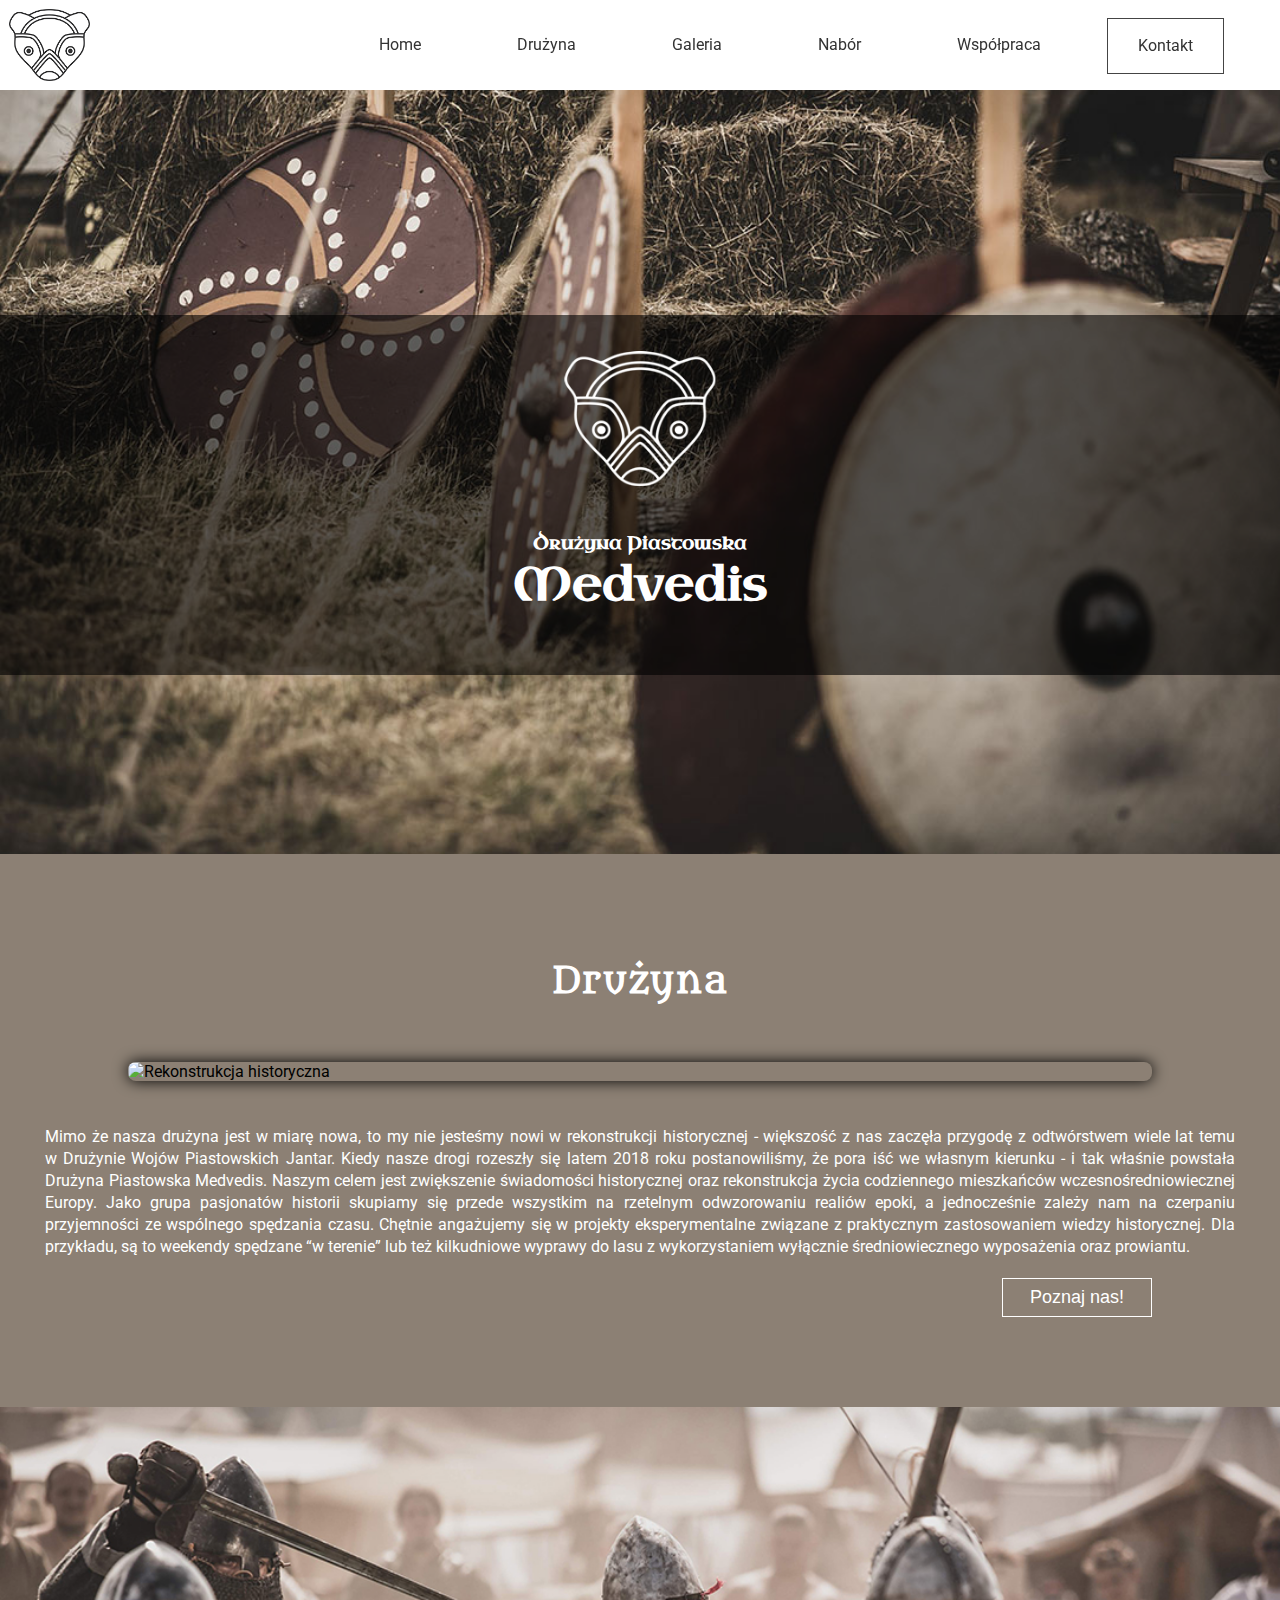
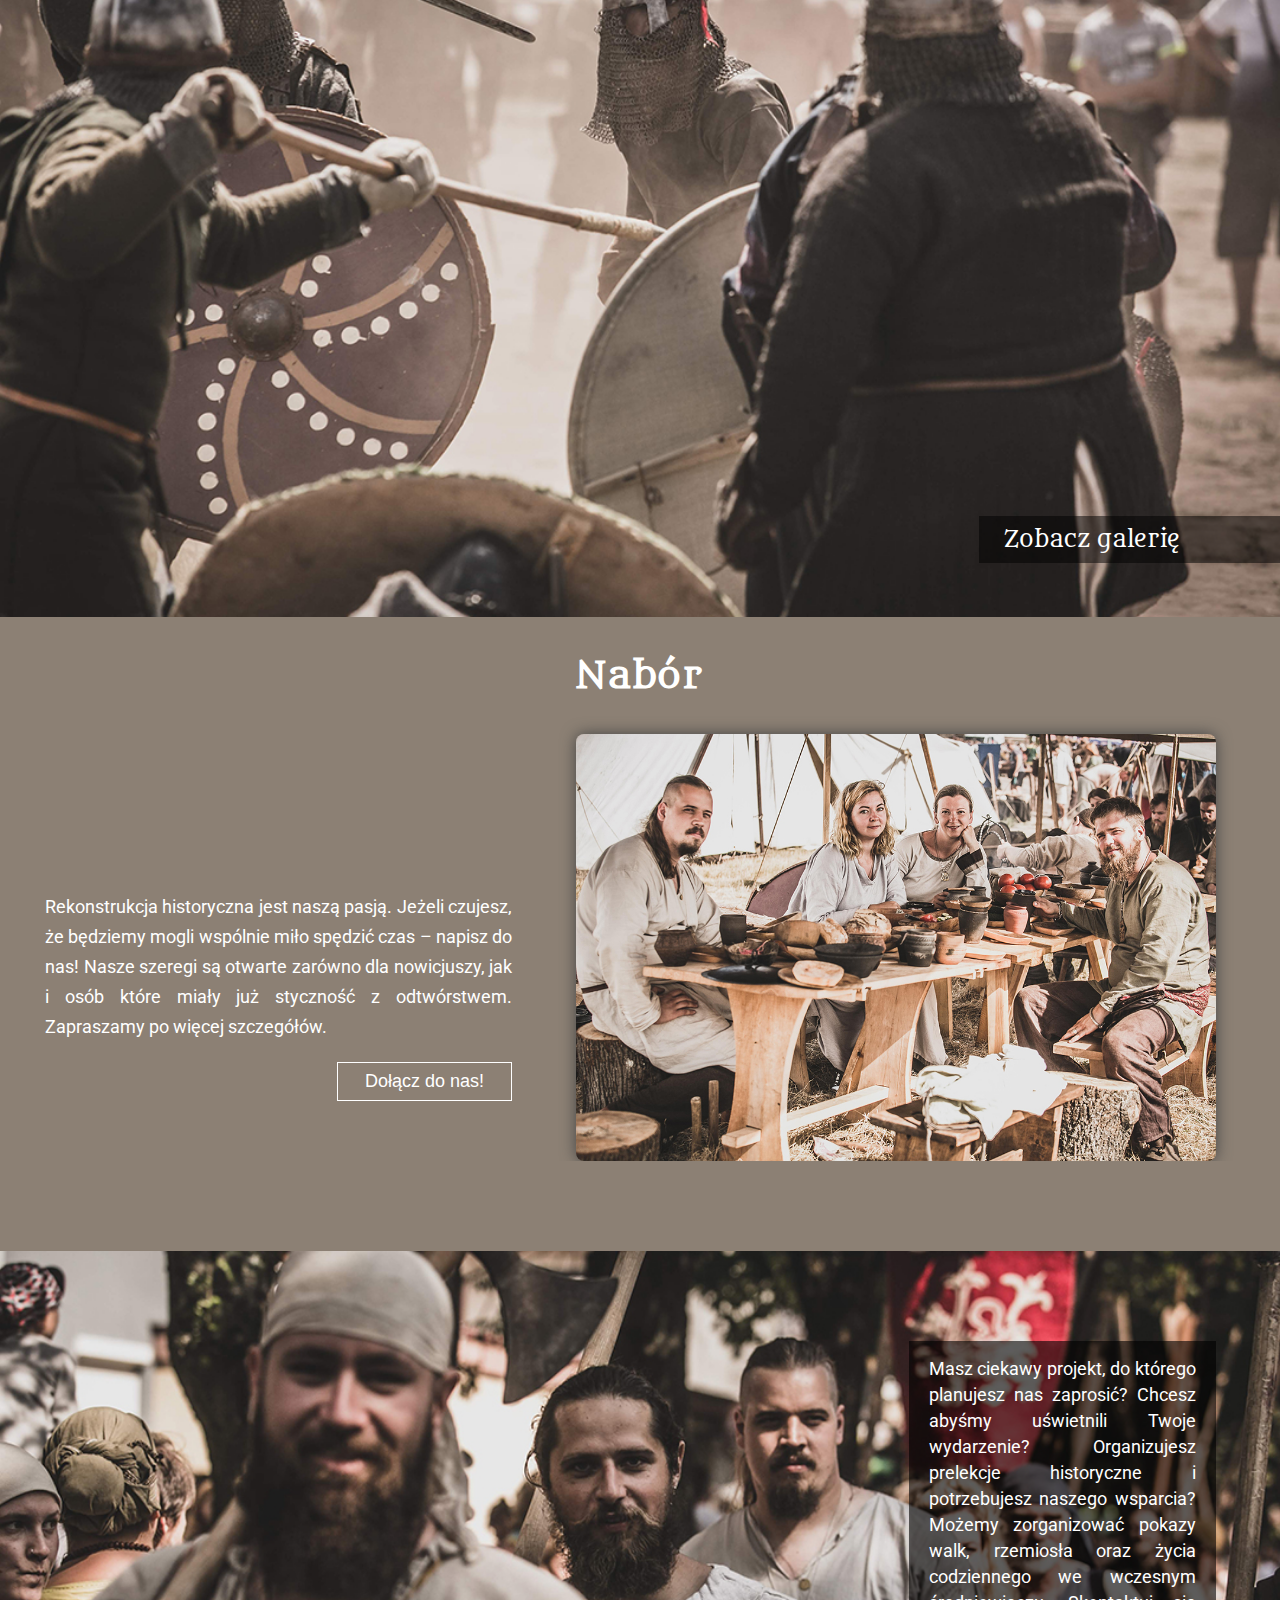
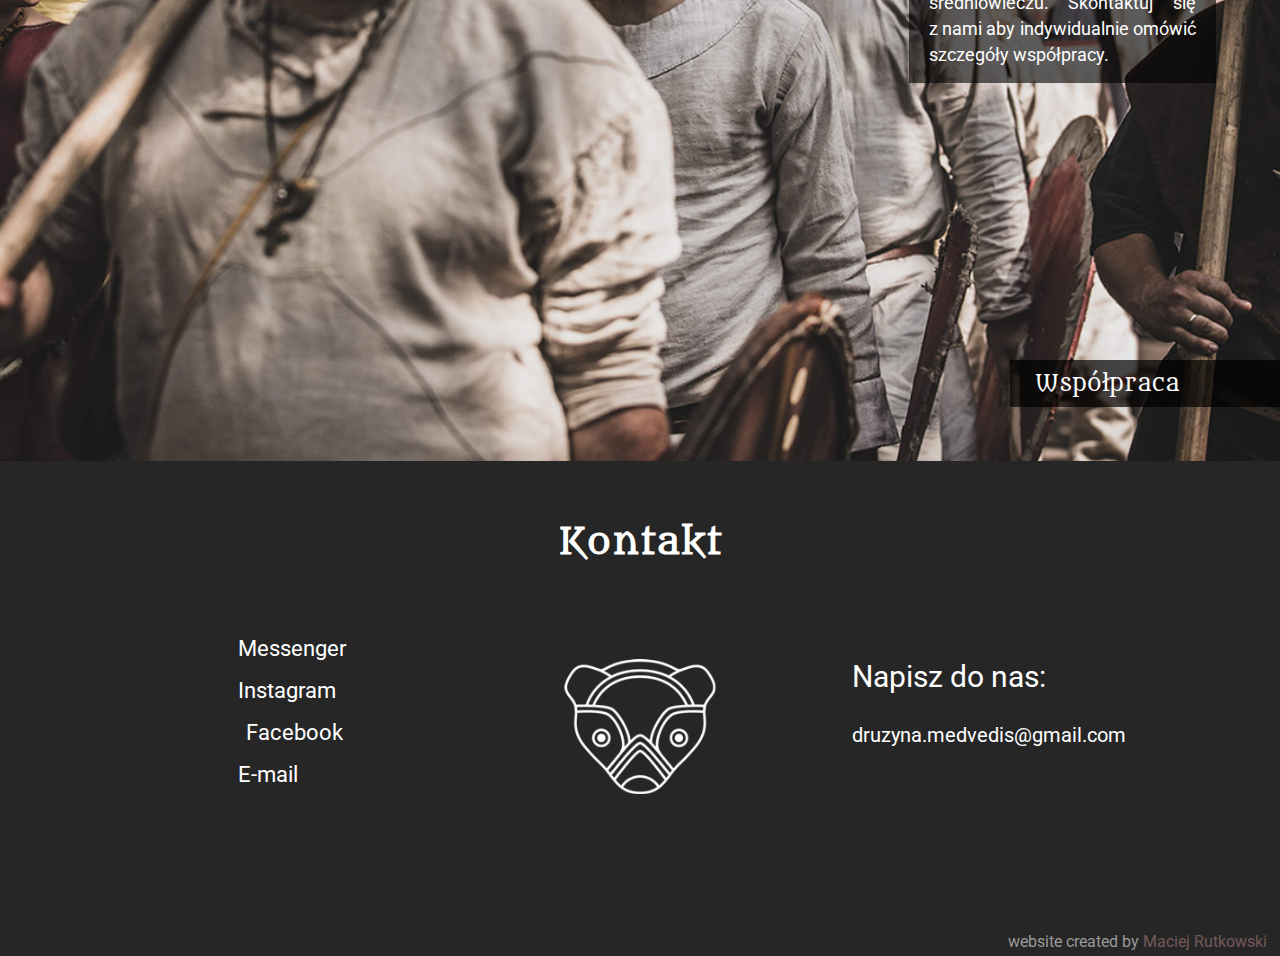
==== commit 827d3a1d: "Changing links" ====
--- a/index.html
+++ b/index.html
@@ -18,10 +18,7 @@
       content="Oficjalna strona drużyny. Rekonstrukcja historyczna wczesnego średniowiecza."
     />
     <meta property="og:image" content="Images/Recruitment/Img3.jpg" />
-    <meta
-      property="og:url"
-      content="https://maciej-rutkowski.github.io/Medvedis/"
-    />
+    <meta property="og:url" content="http://medvedis.pl/" />
 
     <link
       href="https://fonts.googleapis.com/css?family=Metamorphous&display=swap&subset=latin-ext"
@@ -53,7 +50,7 @@
         <ul>
           <li><a id="home" href="#">Home</a></li>
           <li><a id="about" href="#">Drużyna</a></li>
-          <li><a id="gallery" href="gallery.html">Galeria</a></li>
+          <li><a id="gallery" href="/gallery.html">Galeria</a></li>
           <li><a id="recruitment" href="#">Nabór</a></li>
           <li><a id="collaboration" href="#">Współpraca</a></li>
           <li><a id="contact" href="#">Kontakt</a></li>
@@ -70,7 +67,7 @@
         <ul>
           <li><a id="home" href="#">Home</a></li>
           <li><a id="about" href="#">Drużyna</a></li>
-          <li><a id="gallery" href="gallery.html">Galeria</a></li>
+          <li><a id="gallery" href="/gallery.html">Galeria</a></li>
           <li><a id="recruitment" href="#">Nabór</a></li>
           <li><a id="collaboration" href="#">Współpraca</a></li>
           <li><a id="contact" href="#">Kontakt</a></li>
@@ -110,12 +107,12 @@
             średniowiecznego wyposażenia oraz prowiantu.
           </p>
 
-          <button><a href="members.html">Poznaj nas!</a></button>
+          <button><a href="/members.html">Poznaj nas!</a></button>
         </div>
       </div>
     </section>
     <section data-section="gallery" class="gallery">
-      <button><a href="gallery.html">Zobacz galerię</a></button>
+      <button><a href="/gallery.html">Zobacz galerię</a></button>
     </section>
     <section data-section="recruitment" class="recruitment">
       <h2>Nabór</h2>
@@ -127,7 +124,7 @@
           szeregi są otwarte zarówno dla nowicjuszy, jak i osób które miały już
           styczność z odtwórstwem. Zapraszamy po więcej szczegółów.
         </p>
-        <button><a href="recruitment.html">Dołącz do nas!</a></button>
+        <button><a href="/recruitment.html">Dołącz do nas!</a></button>
       </div>
     </section>
     <section data-section="collaboration" class="collaboration">
--- a/css/style.css
+++ b/css/style.css
@@ -350,6 +350,7 @@
 .about button {
   display: block;
   margin: 20px 10% auto auto;
+  width: 150px;
   border: none;
 }
 
@@ -416,7 +417,9 @@
     line-height: 22px;
     margin: 5vh 5vh 0;
   }
-
+  .about button {
+    width: 150px;
+  }
   .about button a {
     font-size: 18px;
   }
@@ -565,7 +568,7 @@
 .recruitment div button {
   display: block;
   margin: 20px 10% auto auto;
-  right: 26%;
+  width: 175px;
   border: none;
 }
 
@@ -599,7 +602,9 @@
   .recruitment div p {
     margin: 5vh 5vh 0;
   }
-
+  .recruitment div button {
+    width: 175px;
+  }
   .recruitment button a {
     font-size: 18px;
   }
@@ -628,6 +633,9 @@
     line-height: 28px;
     margin: 5vh 5vh 0;
   }
+  .recruitment div button {
+    width: 175px;
+  }
   .recruitment button a {
     font-size: 18px;
   }
@@ -637,7 +645,9 @@
   .recruitment div p {
     font-size: 14px;
   }
-
+  .recruitment div button {
+    width: 145px;
+  }
   .recruitment button a {
     font-size: 14px;
   }
@@ -663,7 +673,9 @@
   .recruitment div p {
     font-size: 14px;
   }
-
+  .recruitment div button {
+    width: 135px;
+  }
   .recruitment button a {
     font-size: 12px;
   }
@@ -673,7 +685,9 @@
   .recruitment div p {
     font-size: 22px;
   }
-
+  .recruitment div button {
+    width: 185px;
+  }
   .recruitment button a {
     font-size: 20px;
   }
@@ -684,7 +698,9 @@
     font-size: 30px;
     line-height: 38px;
   }
-
+  .recruitment div button {
+    width: 230px;
+  }
   .recruitment button a {
     font-size: 26px;
   }
